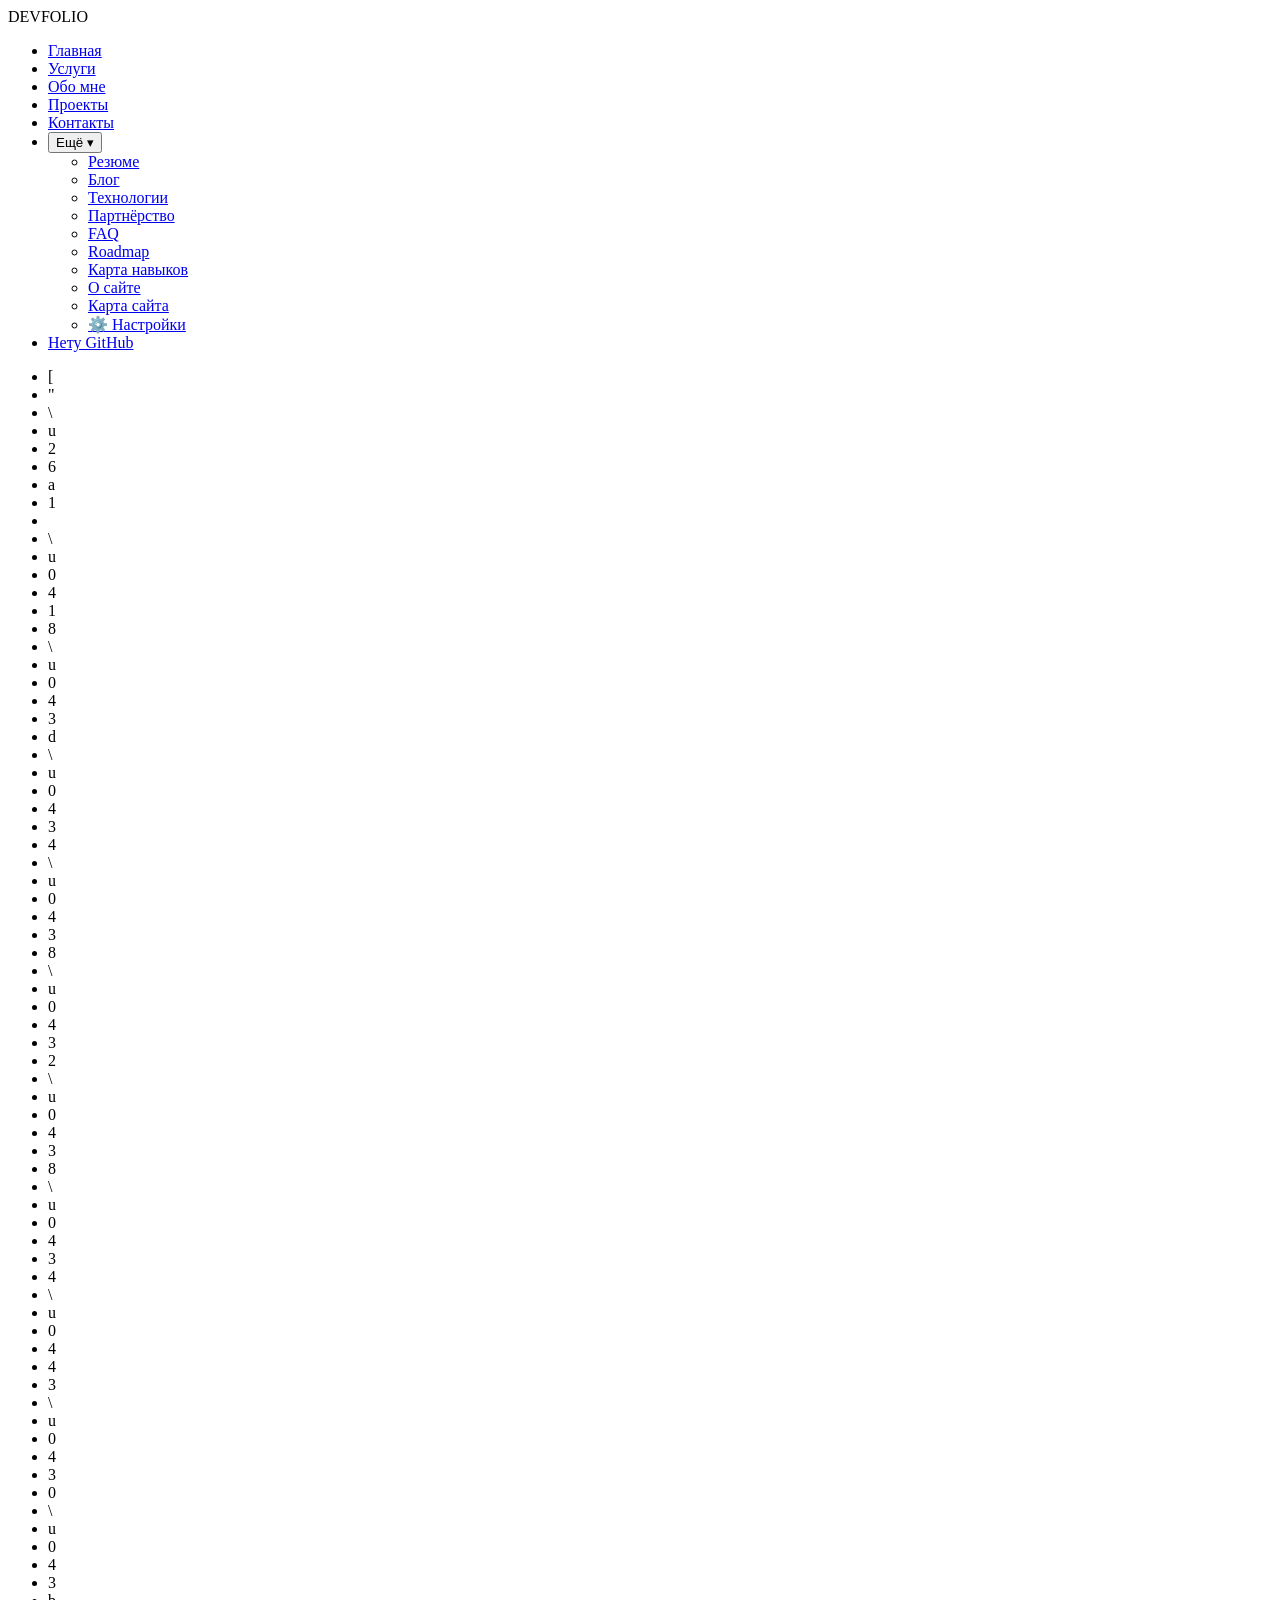
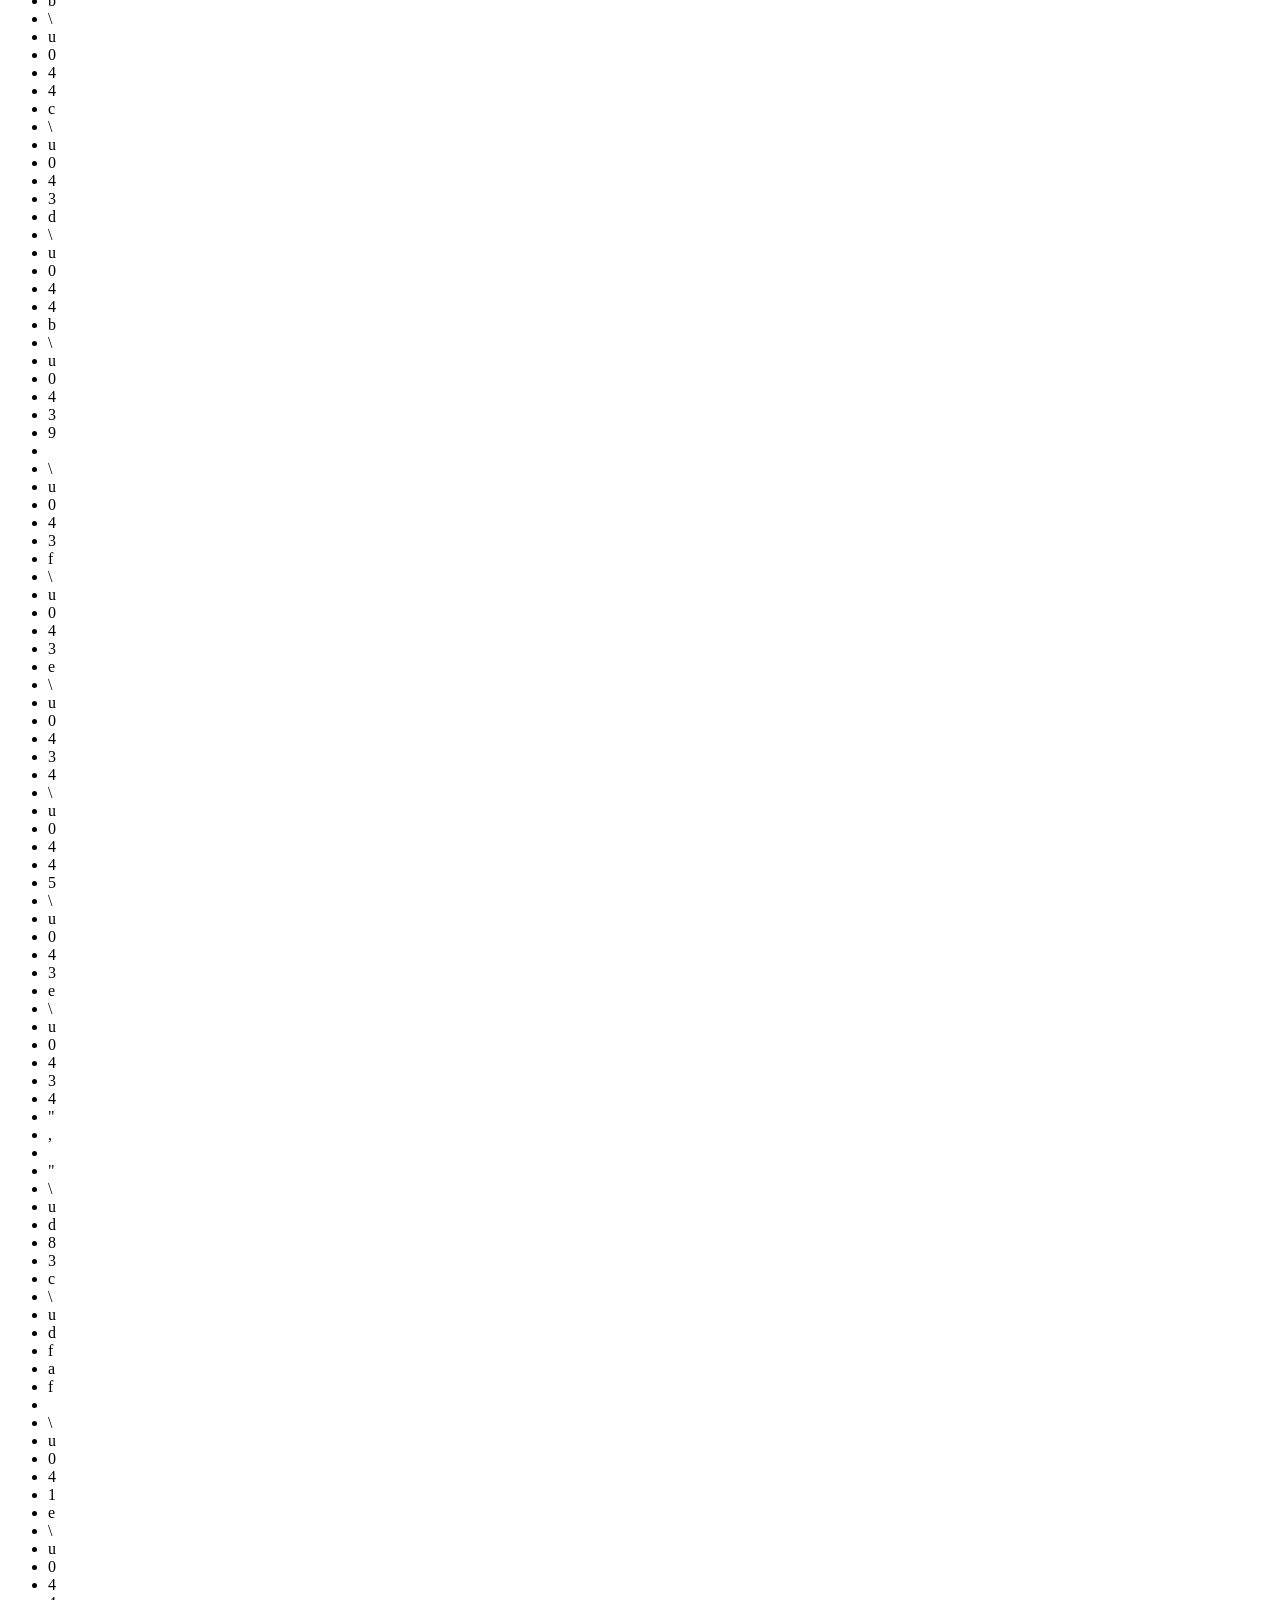
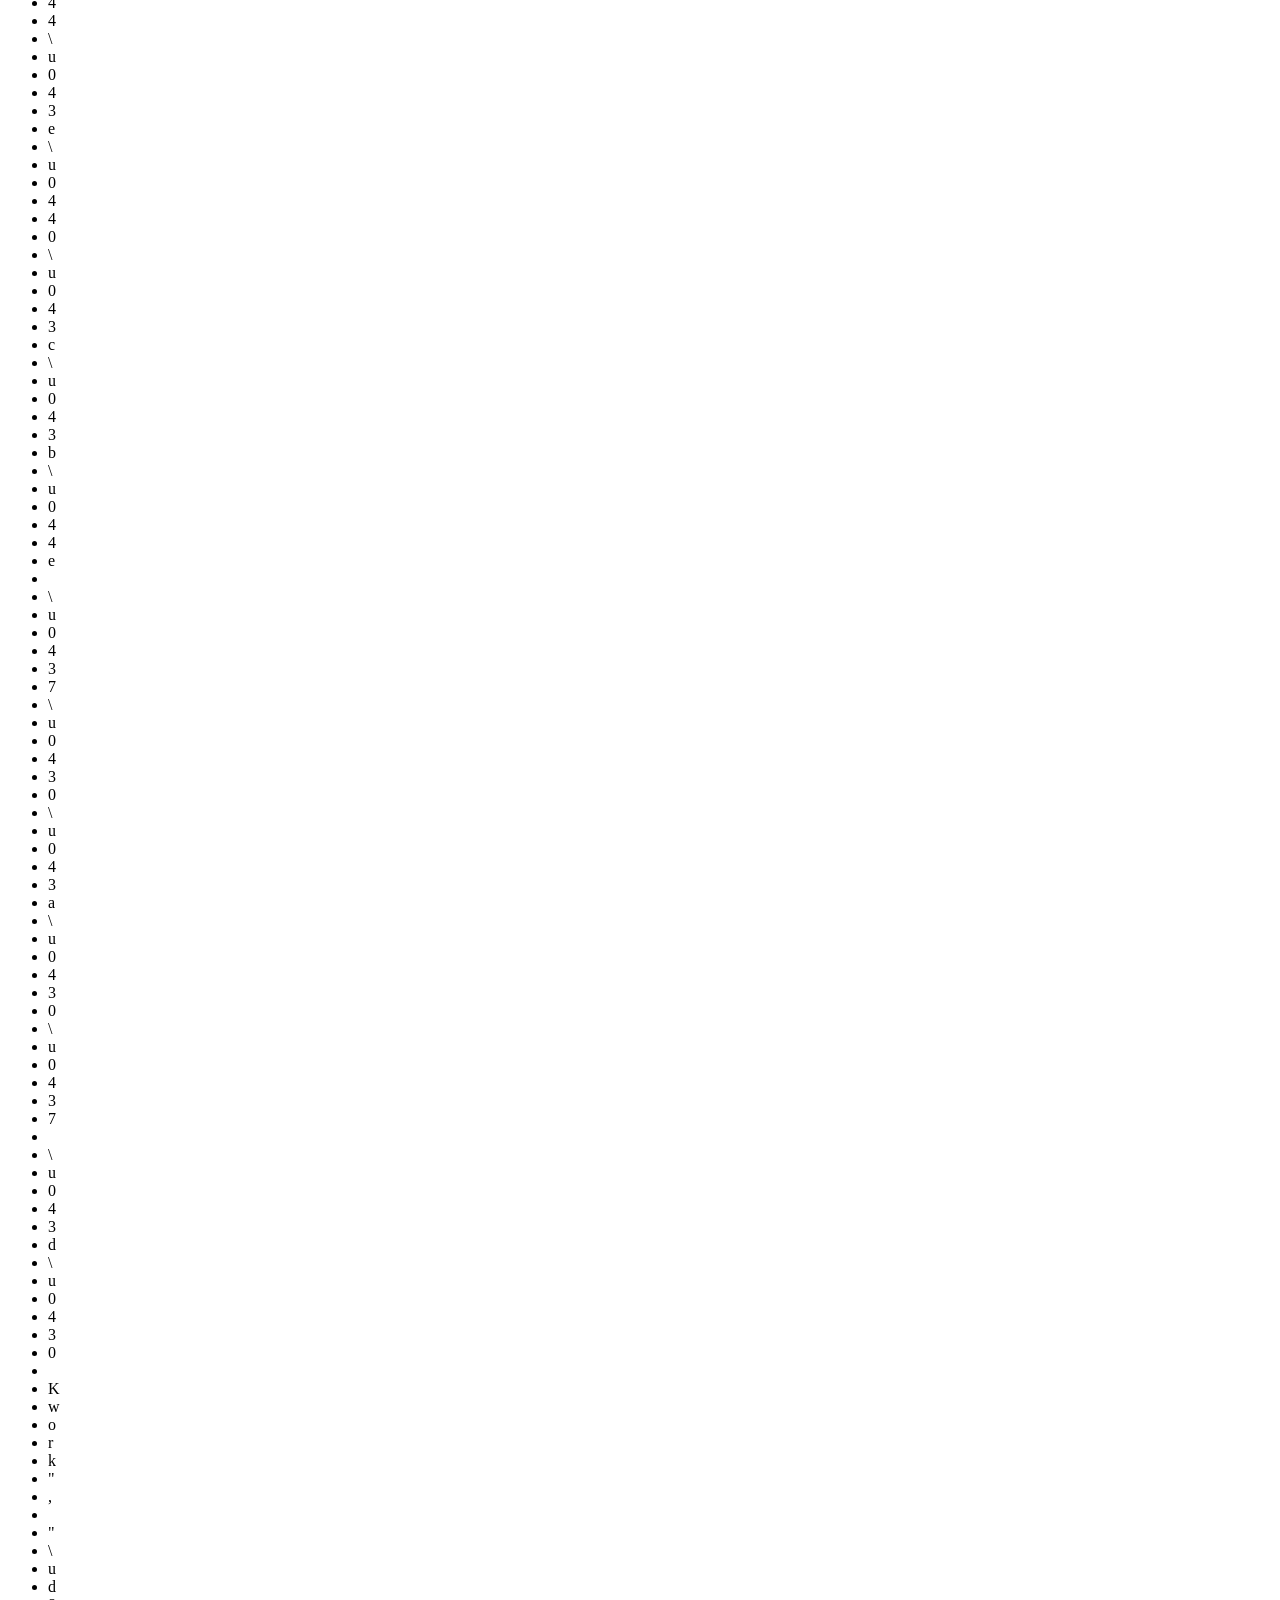
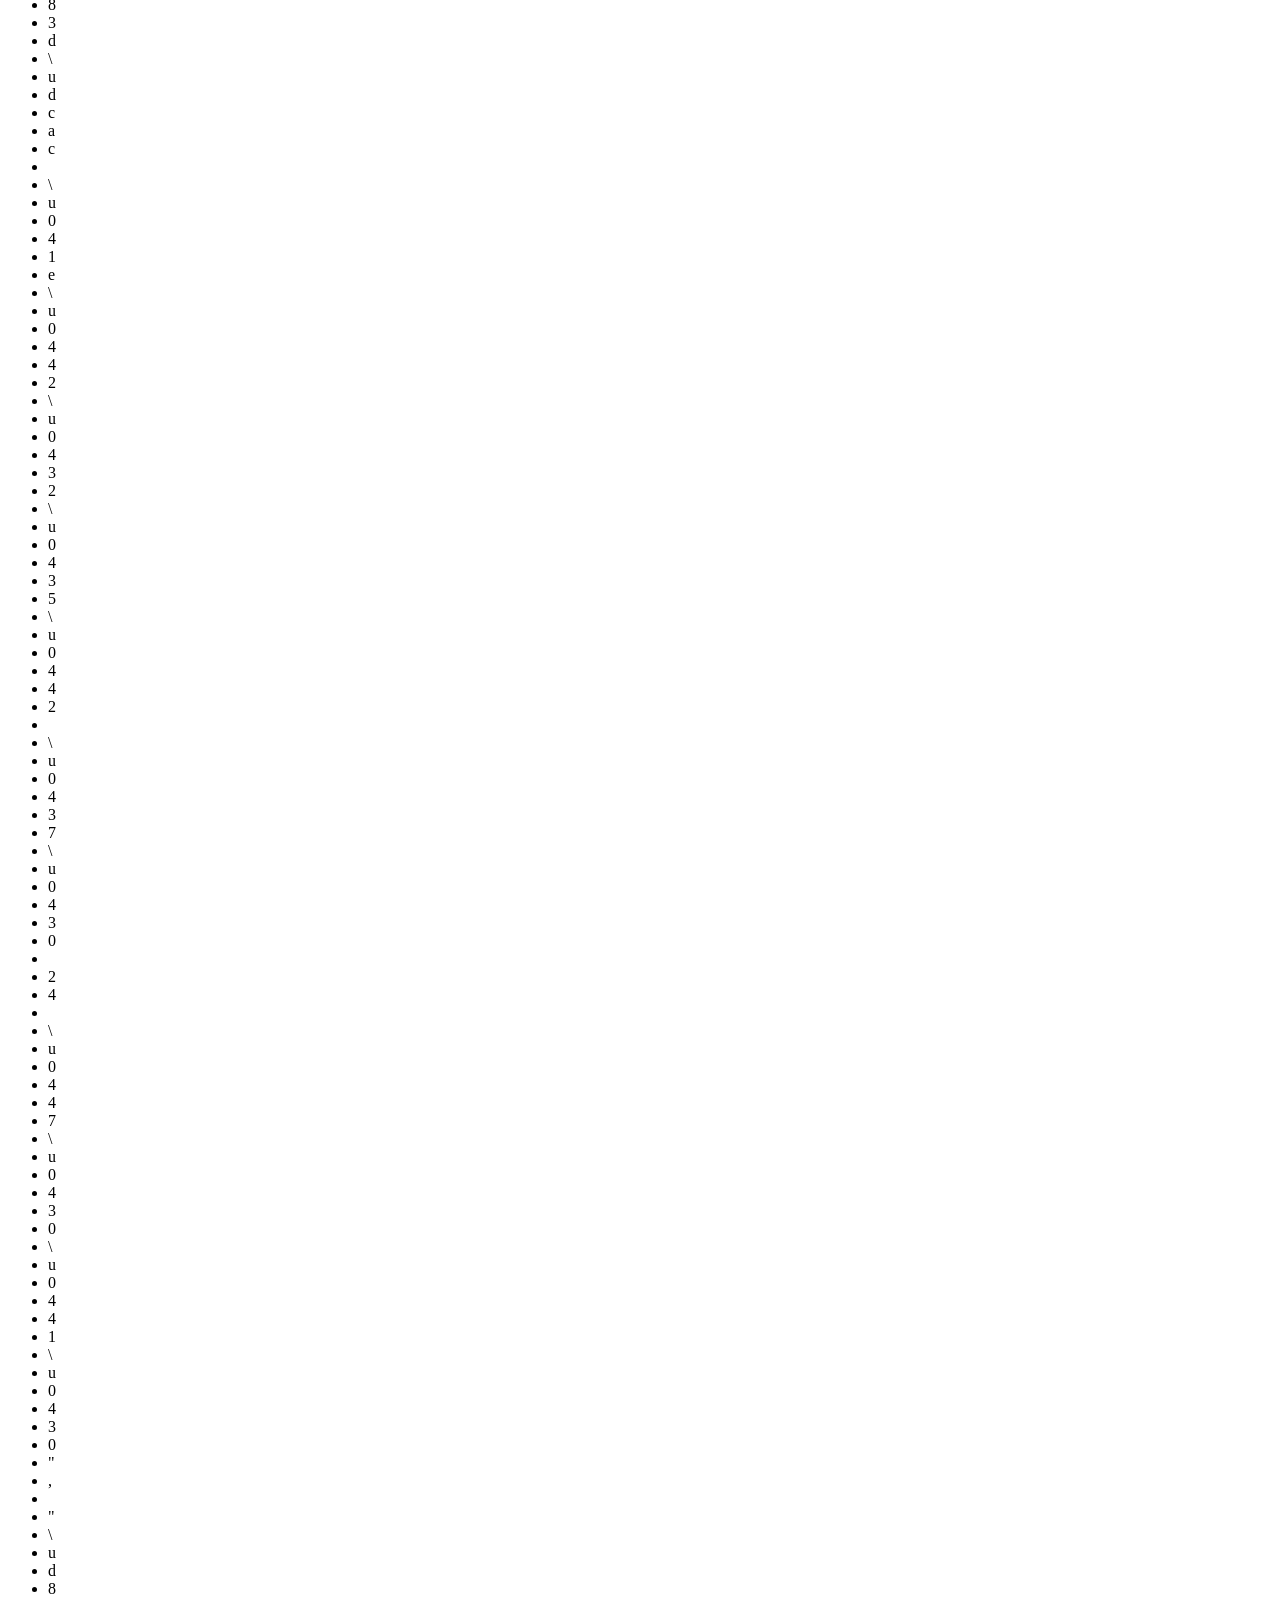
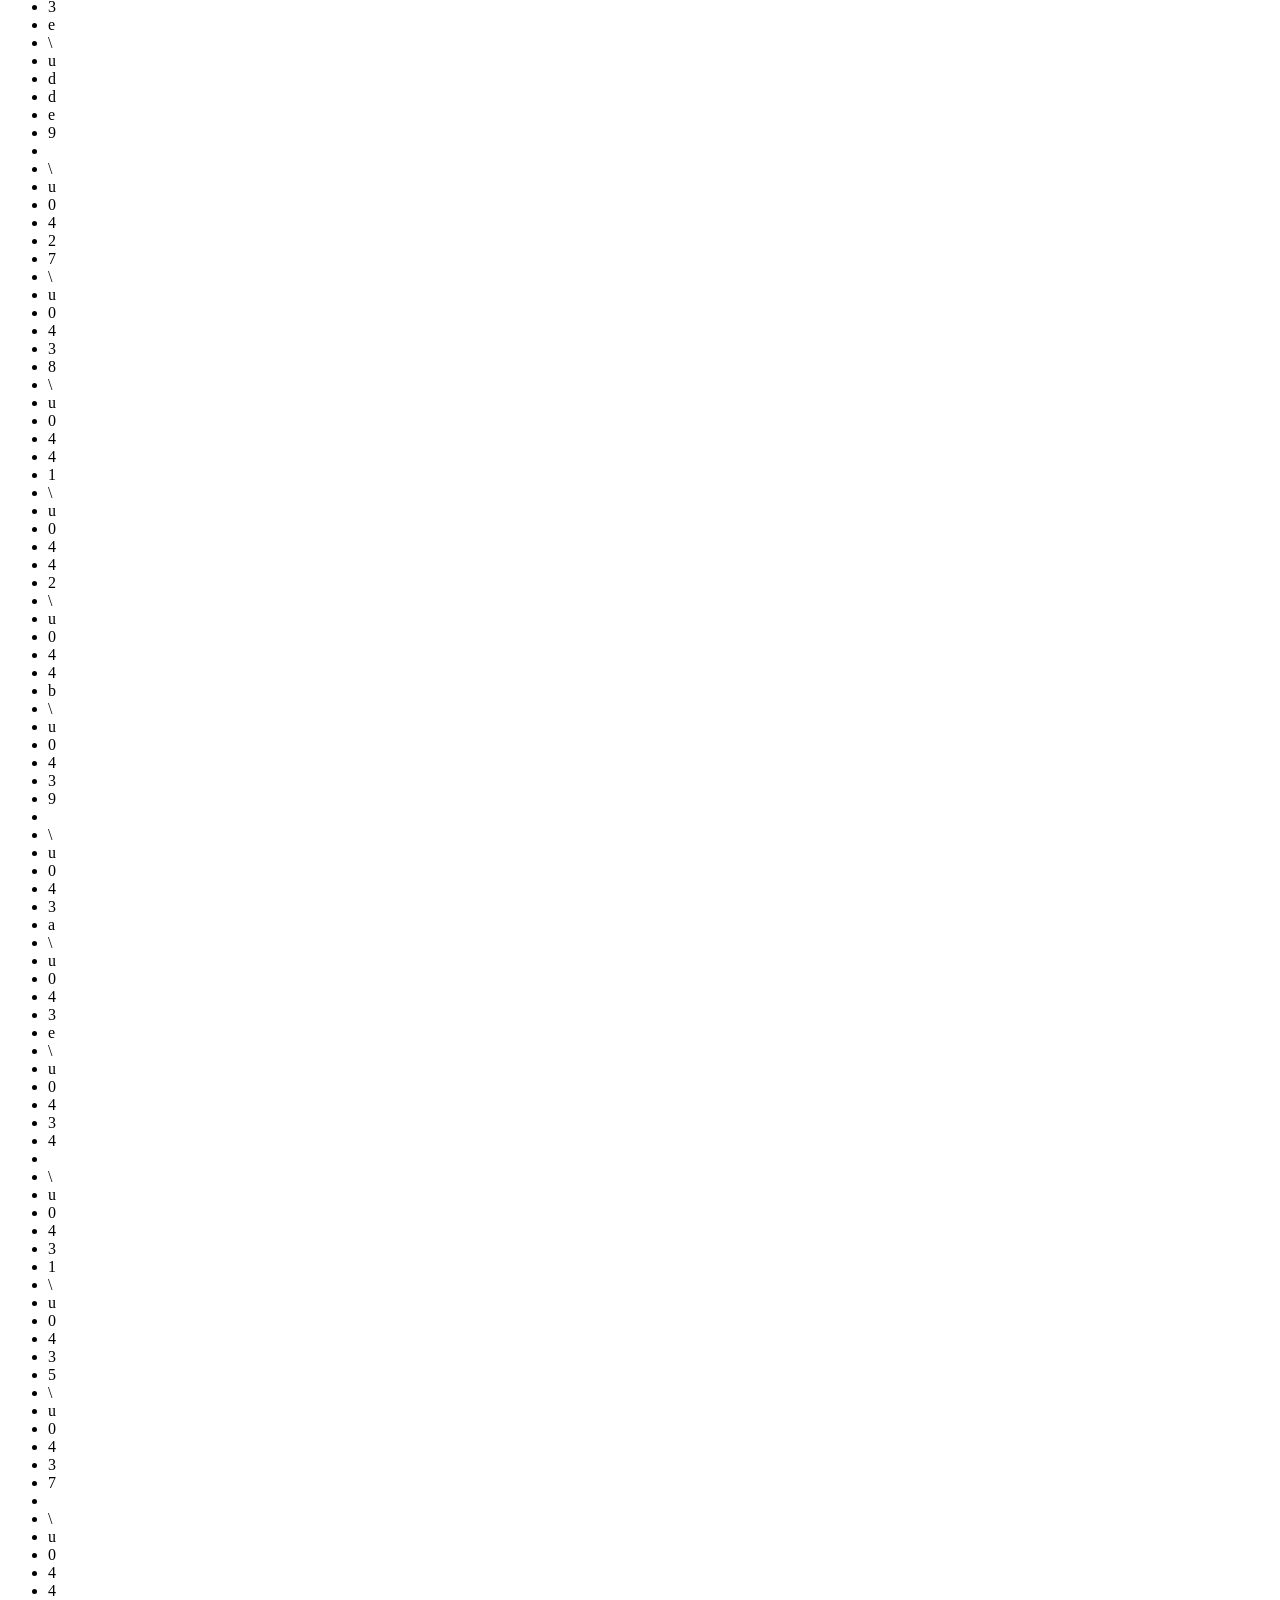
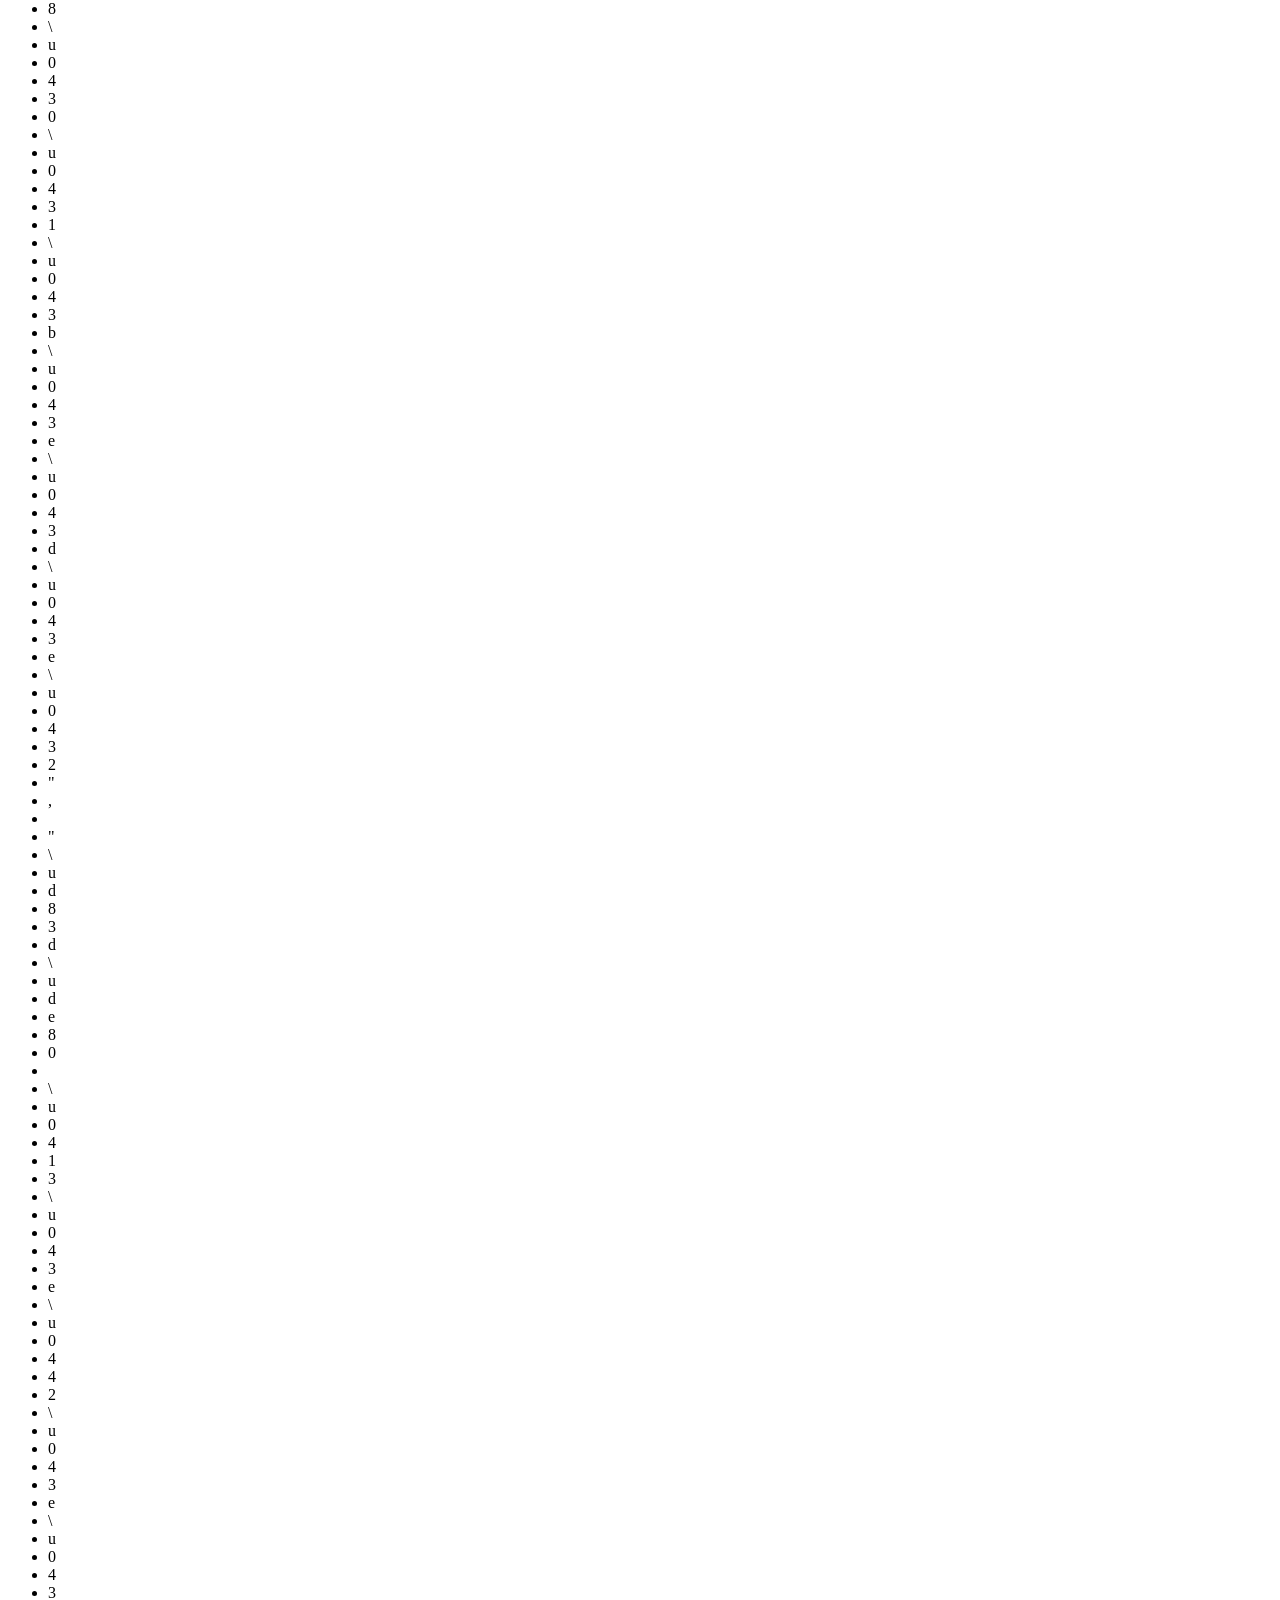
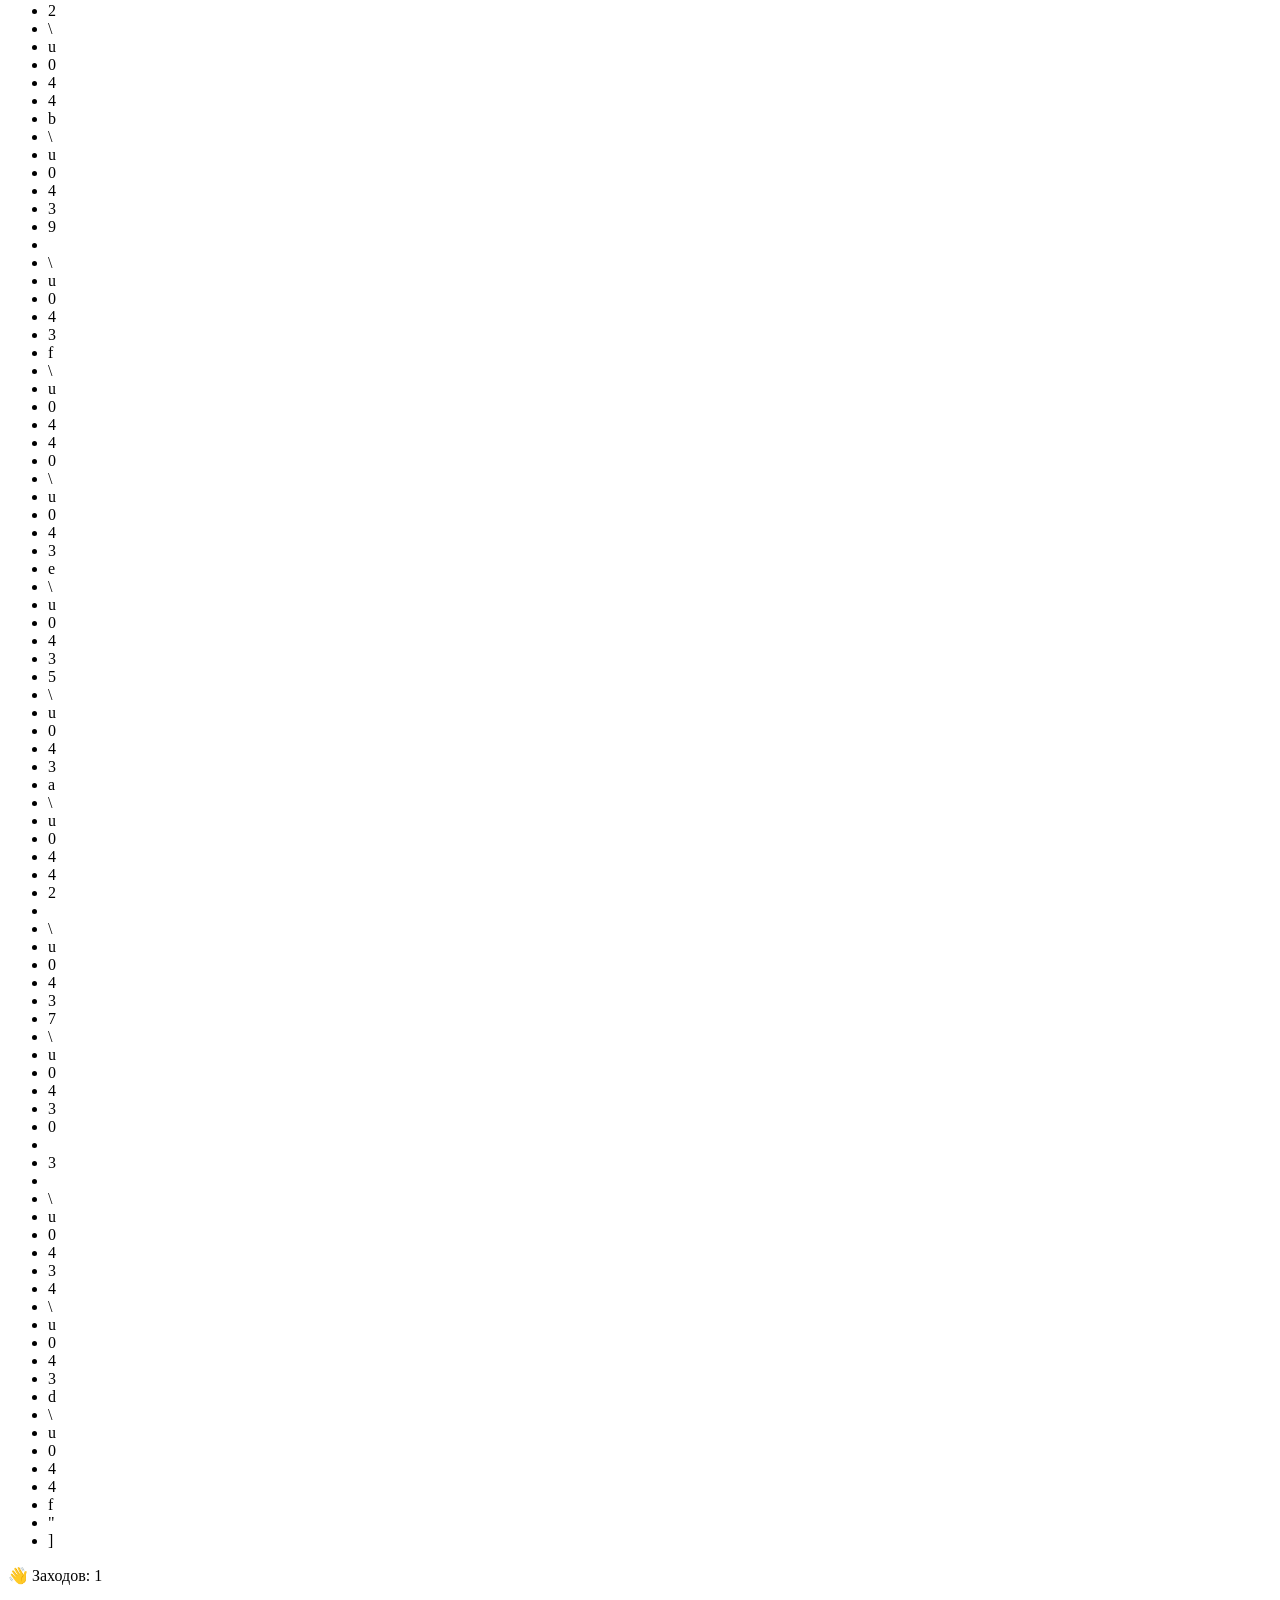
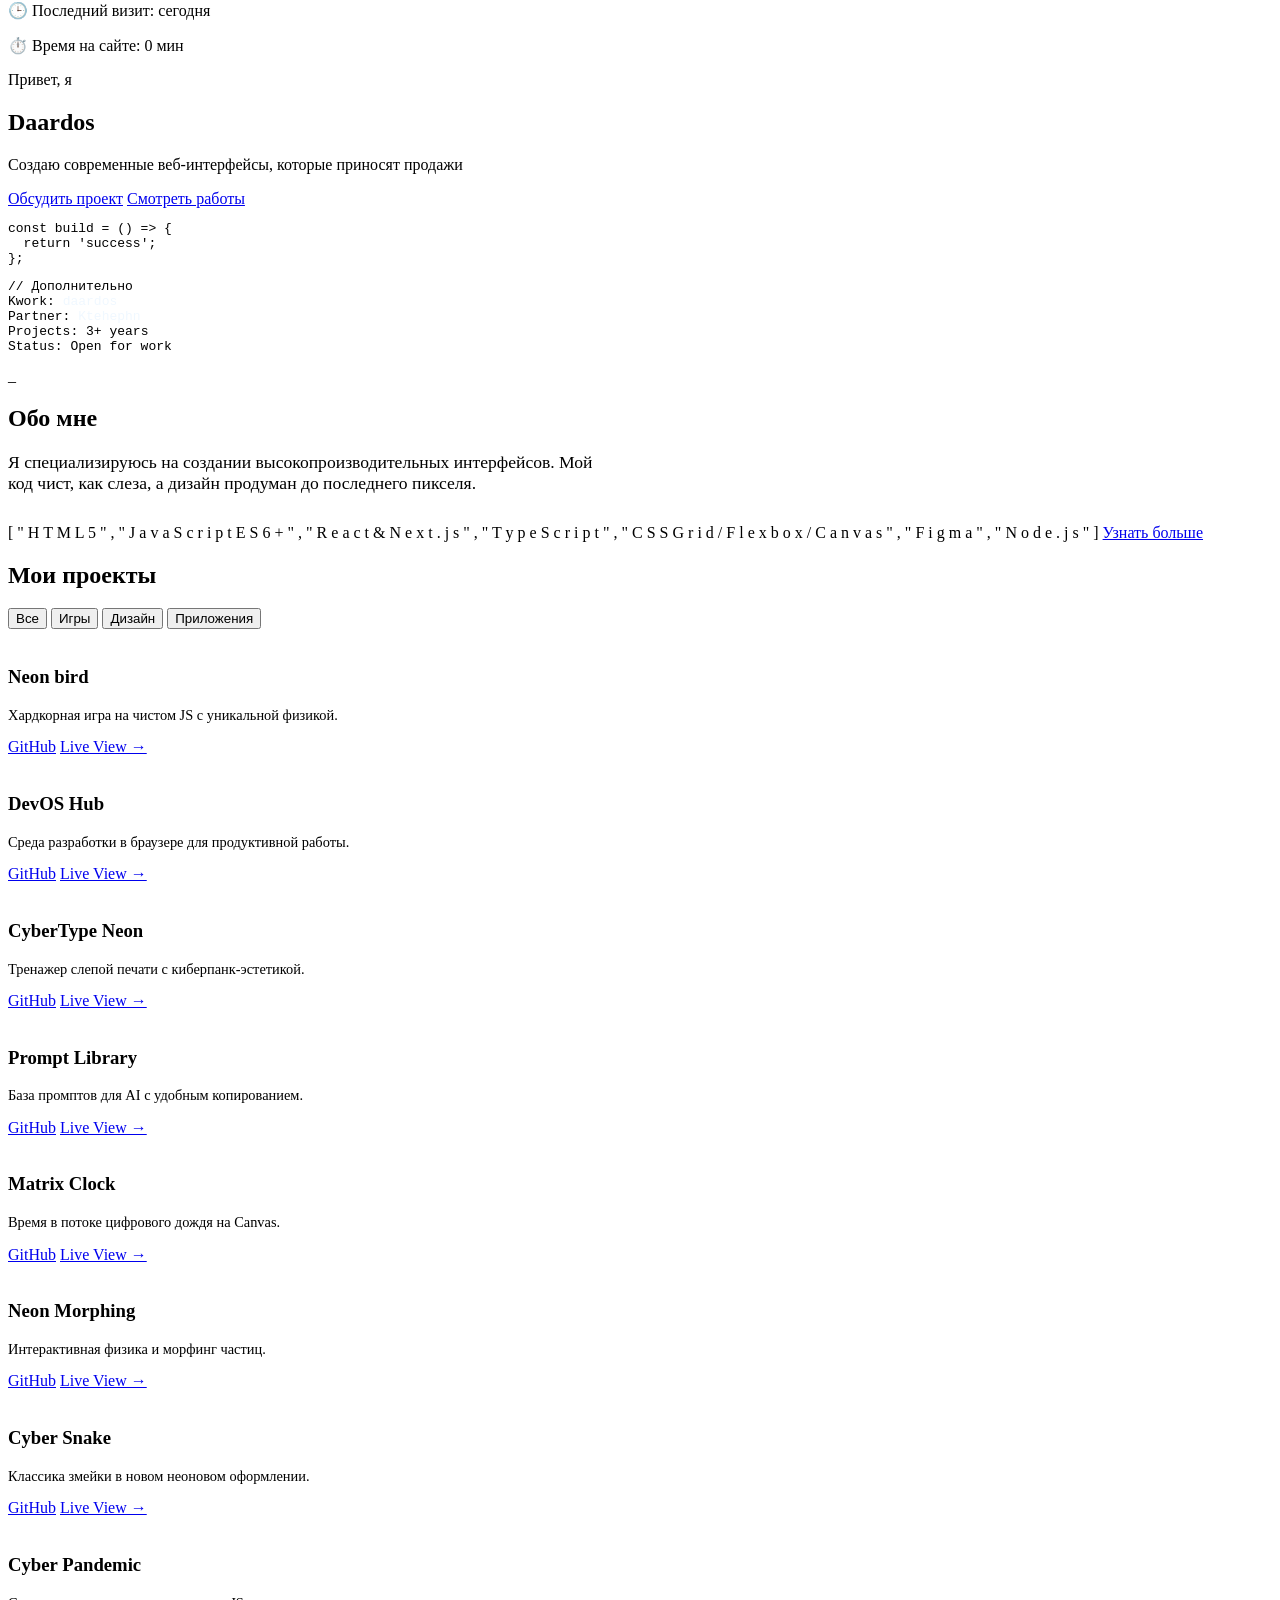
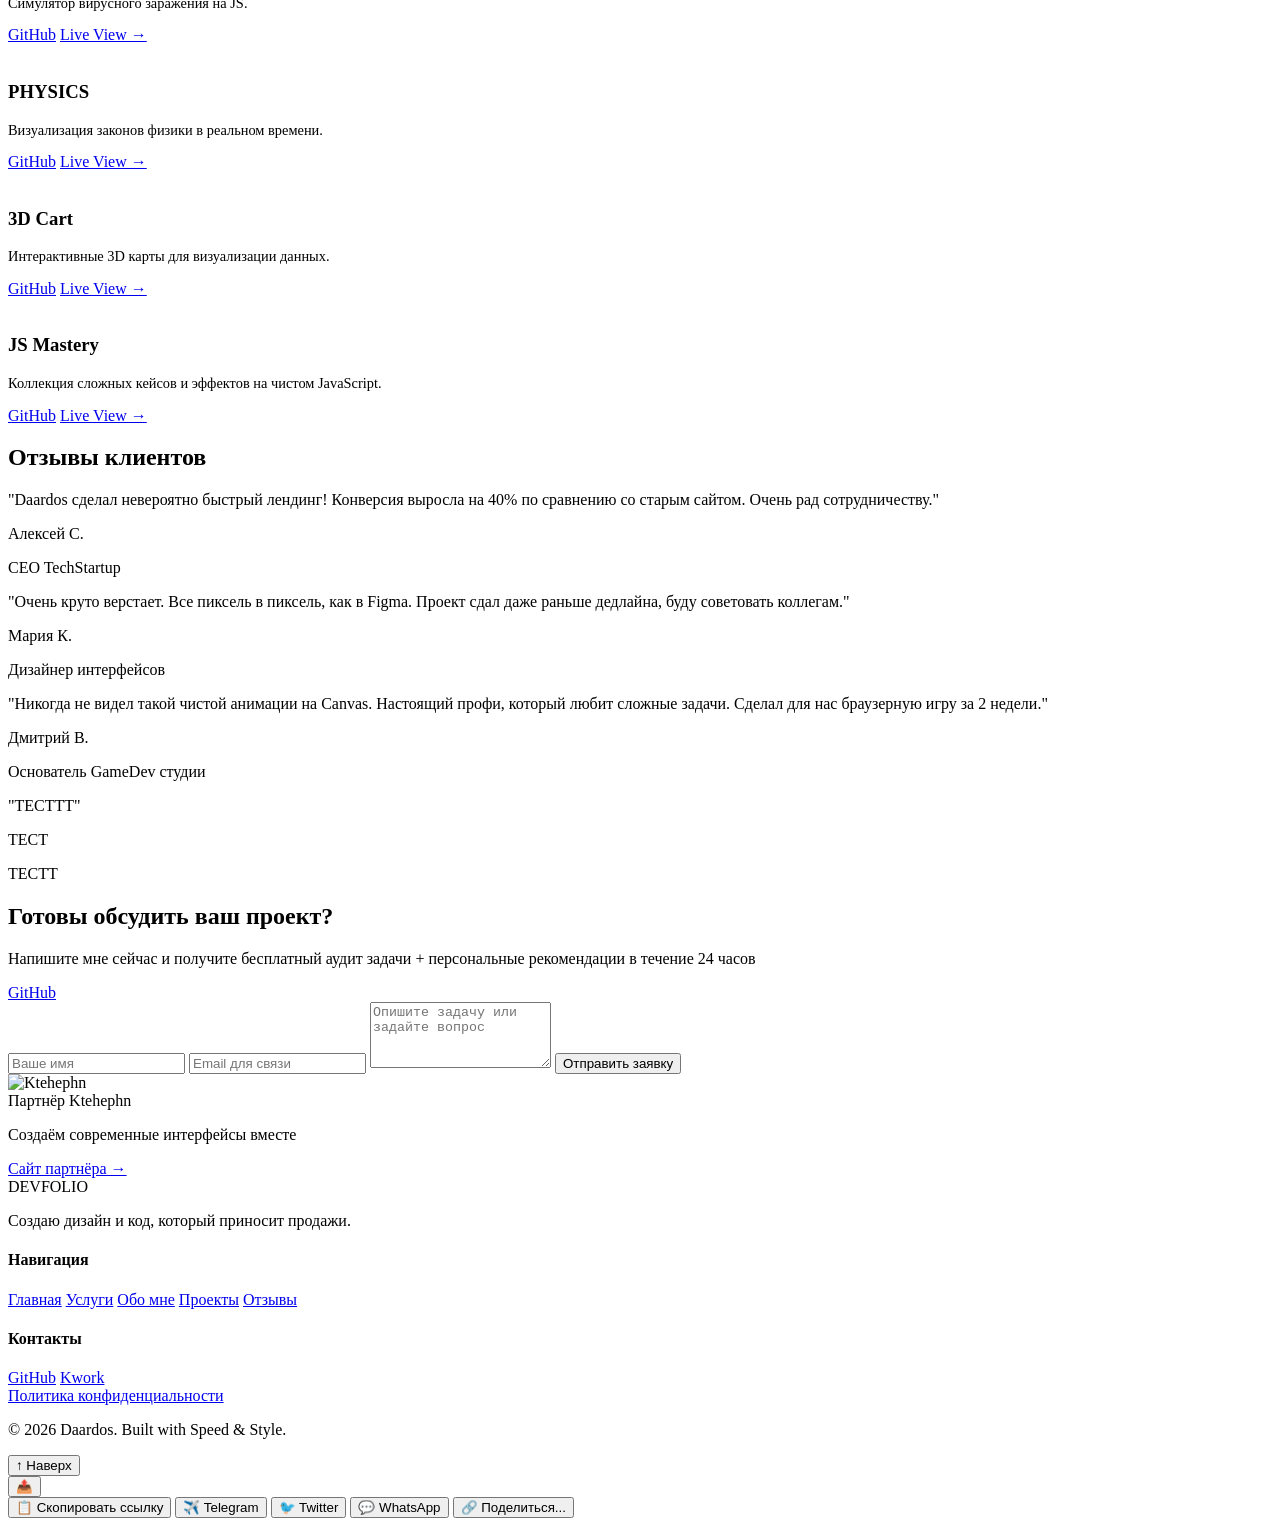
==== index.html @ 1109ce1d "Auto-update from admin panel" ====
<!DOCTYPE html>
<html lang="ru">
<head>
<script>
// Защита от кликджекинга: если страница в iframe — выйти из него
if (window.top !== window.self) {
    window.top.location = window.self.location;
}
</script>
<meta http-equiv="Content-Security-Policy" content="
    default-src 'self';
    script-src 'self' 'unsafe-inline' https://formspree.io;
    style-src 'self' 'unsafe-inline' https://fonts.googleapis.com;
    font-src 'self' https://fonts.gstatic.com;
    img-src 'self' data:;
    connect-src 'self' https://formspree.io;
    base-uri 'self';
    form-action 'self' https://formspree.io;
">

    <meta charset="UTF-8">
    <meta name="viewport" content="width=device-width, initial-scale=1.0">
    <meta name="description" content="Портфолио Senior Frontend разработчика и UI/UX дизайнера. Создаю современные веб-интерфейсы.">
    <title>Daardos | DevFolio</title>
    <link rel="preconnect" href="https://fonts.googleapis.com">
    <link rel="preconnect" href="https://fonts.gstatic.com" crossorigin>
    <link href="https://fonts.googleapis.com/css2?family=Inter:wght@400;600;800&display=swap" rel="stylesheet">
    <link rel="stylesheet" href="css/style.css">
    <link href="https://fonts.googleapis.com/css2?family=Inter:wght@400;600;800&family=Roboto:wght@400;500;700&family=Fira+Code:wght@400;600&display=swap" rel="stylesheet">

    <meta name="description" content="Портфолио Senior Frontend разработчика Daardos. Создаю современные веб‑интерфейсы, лендинги, верстку из Figma. Проекты, услуги, контакты.">
    <meta name="keywords" content="frontend разработчик, портфолио, Daardos, верстка, HTML, CSS, JavaScript, React, Next.js, Figma, веб‑дизайн, создание сайтов">
    <meta name="author" content="Daardos">
    <meta name="robots" content="index, follow">
    <link rel="canonical" href="https://daardos.github.io/DevFolio/index.html">

    <!-- Open Graph (для соцсетей) -->
    <meta property="og:title" content="Daardos — Senior Frontend Developer & UI/UX Designer">
    <meta property="og:description" content="Создаю современные веб‑интерфейсы, которые приносят продажи. Смотрите мои проекты и услуги.">
    <meta property="og:type" content="website">
    <meta property="og:url" content="https://daardos.github.io/DevFolio/index.html">
    <meta property="og:image" content="https://daardos.github.io/DevFolio/preview.jpg">
    <meta property="og:image:width" content="1200">
    <meta property="og:image:height" content="630">
    <meta property="og:locale" content="ru_RU">
    <meta property="og:site_name" content="Daardos Portfolio">

    <!-- Twitter Card -->
    <meta name="twitter:card" content="summary_large_image">
    <meta name="twitter:title" content="Daardos — Senior Frontend Developer & UI/UX Designer">
    <meta name="twitter:description" content="Создаю современные веб‑интерфейсы. Проекты, услуги, контакты.">
    <meta name="twitter:image" content="https://daardos.github.io/DevFolio/preview.jpg">

    <!-- Мобильная оптимизация -->
    <meta name="theme-color" content="#0b0e14">
    <meta name="apple-mobile-web-app-capable" content="yes">
    <meta name="apple-mobile-web-app-status-bar-style" content="black-translucent">
    <meta name="apple-mobile-web-app-title" content="Daardos">
    <link rel="icon" type="image/png" sizes="32x32" href="/favicon-32x32.png">
    <link rel="icon" type="image/png" sizes="16x16" href="/favicon-16x16.png">
    <link rel="apple-touch-icon" href="/apple-touch-icon.png">

    <!-- Дополнительно: указание языка -->
    <meta http-equiv="Content-Language" content="ru">
<script>
    (function() {
        var settings = { theme: 'dark', font: 'inter', fontsize: 'normal', accent: '#00d1b2' };
        try {
            var saved = JSON.parse(localStorage.getItem('site-settings'));
            if (saved) {
                if (saved.theme) settings.theme = saved.theme;
                if (saved.font) settings.font = saved.font;
                if (saved.fontsize) settings.fontsize = saved.fontsize;
                if (saved.accent) settings.accent = saved.accent;
            }
        } catch(e) {}
        
        var root = document.documentElement;
        
        // Тема
        if (settings.theme === 'light') {
            document.body.classList.add('light-theme');
        } else if (settings.theme === 'auto' && window.matchMedia('(prefers-color-scheme: light)').matches) {
            document.body.classList.add('light-theme');
        }
        
        // Шрифт
        var fonts = {
            inter: "'Inter', system-ui, sans-serif",
            roboto: "'Roboto', system-ui, sans-serif",
            mono: "'Fira Code', monospace"
        };
        root.style.setProperty('--font-family', fonts[settings.font] || fonts.inter);
        
        // Размер шрифта
        var sizes = { small: '14px', normal: '16px', large: '18px' };
        root.style.setProperty('--base-font-size', sizes[settings.fontsize] || sizes.normal);
        
        // Акцентный цвет
        root.style.setProperty('--accent', settings.accent);
    })();
</script>
</head>
<body>
    <!-- ШАПКА -->
    <header>
        <nav>
            <div class="logo">DEV<span>FOLIO</span></div>
            <ul class="nav-links">
                <li><a href="index.html">Главная</a></li>
                <li><a href="services">Услуги</a></li>
                <li><a href="about">Обо мне</a></li>
                <li><a href="#projects">Проекты</a></li>
                <li><a href="#action">Контакты</a></li>
                <li class="nav-more">
                    <button class="nav-more-btn" aria-label="Ещё">Ещё ▾</button>
                    <ul class="nav-dropdown">
                        <li><a href="resume">Резюме</a></li>
                        <li><a href="blog">Блог</a></li>
                        <li><a href="technologies">Технологии</a></li>
                        <li><a href="partner">Партнёрство</a></li>
                        <li><a href="faq">FAQ</a></li>
                        <li><a href="roadmap">Roadmap</a></li>
                        <li><a href="skills-map">Карта навыков</a></li>
                        <li><a href="about-site">О сайте</a></li>
                        <li><a href="sitemap">Карта сайта</a></li>
                        <li><a href="settings">⚙️ Настройки</a></li>
                    </ul>
                </li>
                <li><a href="https://daardos.github.io/login-help-GitHub/" target="_blank" class="nav-special">Нету GitHub</a></li>
            </ul>
        </nav>
    </header>

    <main>
        <!-- Hero -->
<section id="home" class="hero hero-enhanced">
    <div class="hero-bg-glow"></div>
    <div class="hero-bg-particles" id="hero-particles"></div>

    <div class="hero-container">
        <div class="hero-left">
            <ul class="hero-advantages">
                
                <li>[</li>
                
                <li>"</li>
                
                <li>\</li>
                
                <li>u</li>
                
                <li>2</li>
                
                <li>6</li>
                
                <li>a</li>
                
                <li>1</li>
                
                <li> </li>
                
                <li>\</li>
                
                <li>u</li>
                
                <li>0</li>
                
                <li>4</li>
                
                <li>1</li>
                
                <li>8</li>
                
                <li>\</li>
                
                <li>u</li>
                
                <li>0</li>
                
                <li>4</li>
                
                <li>3</li>
                
                <li>d</li>
                
                <li>\</li>
                
                <li>u</li>
                
                <li>0</li>
                
                <li>4</li>
                
                <li>3</li>
                
                <li>4</li>
                
                <li>\</li>
                
                <li>u</li>
                
                <li>0</li>
                
                <li>4</li>
                
                <li>3</li>
                
                <li>8</li>
                
                <li>\</li>
                
                <li>u</li>
                
                <li>0</li>
                
                <li>4</li>
                
                <li>3</li>
                
                <li>2</li>
                
                <li>\</li>
                
                <li>u</li>
                
                <li>0</li>
                
                <li>4</li>
                
                <li>3</li>
                
                <li>8</li>
                
                <li>\</li>
                
                <li>u</li>
                
                <li>0</li>
                
                <li>4</li>
                
                <li>3</li>
                
                <li>4</li>
                
                <li>\</li>
                
                <li>u</li>
                
                <li>0</li>
                
                <li>4</li>
                
                <li>4</li>
                
                <li>3</li>
                
                <li>\</li>
                
                <li>u</li>
                
                <li>0</li>
                
                <li>4</li>
                
                <li>3</li>
                
                <li>0</li>
                
                <li>\</li>
                
                <li>u</li>
                
                <li>0</li>
                
                <li>4</li>
                
                <li>3</li>
                
                <li>b</li>
                
                <li>\</li>
                
                <li>u</li>
                
                <li>0</li>
                
                <li>4</li>
                
                <li>4</li>
                
                <li>c</li>
                
                <li>\</li>
                
                <li>u</li>
                
                <li>0</li>
                
                <li>4</li>
                
                <li>3</li>
                
                <li>d</li>
                
                <li>\</li>
                
                <li>u</li>
                
                <li>0</li>
                
                <li>4</li>
                
                <li>4</li>
                
                <li>b</li>
                
                <li>\</li>
                
                <li>u</li>
                
                <li>0</li>
                
                <li>4</li>
                
                <li>3</li>
                
                <li>9</li>
                
                <li> </li>
                
                <li>\</li>
                
                <li>u</li>
                
                <li>0</li>
                
                <li>4</li>
                
                <li>3</li>
                
                <li>f</li>
                
                <li>\</li>
                
                <li>u</li>
                
                <li>0</li>
                
                <li>4</li>
                
                <li>3</li>
                
                <li>e</li>
                
                <li>\</li>
                
                <li>u</li>
                
                <li>0</li>
                
                <li>4</li>
                
                <li>3</li>
                
                <li>4</li>
                
                <li>\</li>
                
                <li>u</li>
                
                <li>0</li>
                
                <li>4</li>
                
                <li>4</li>
                
                <li>5</li>
                
                <li>\</li>
                
                <li>u</li>
                
                <li>0</li>
                
                <li>4</li>
                
                <li>3</li>
                
                <li>e</li>
                
                <li>\</li>
                
                <li>u</li>
                
                <li>0</li>
                
                <li>4</li>
                
                <li>3</li>
                
                <li>4</li>
                
                <li>"</li>
                
                <li>,</li>
                
                <li> </li>
                
                <li>"</li>
                
                <li>\</li>
                
                <li>u</li>
                
                <li>d</li>
                
                <li>8</li>
                
                <li>3</li>
                
                <li>c</li>
                
                <li>\</li>
                
                <li>u</li>
                
                <li>d</li>
                
                <li>f</li>
                
                <li>a</li>
                
                <li>f</li>
                
                <li> </li>
                
                <li>\</li>
                
                <li>u</li>
                
                <li>0</li>
                
                <li>4</li>
                
                <li>1</li>
                
                <li>e</li>
                
                <li>\</li>
                
                <li>u</li>
                
                <li>0</li>
                
                <li>4</li>
                
                <li>4</li>
                
                <li>4</li>
                
                <li>\</li>
                
                <li>u</li>
                
                <li>0</li>
                
                <li>4</li>
                
                <li>3</li>
                
                <li>e</li>
                
                <li>\</li>
                
                <li>u</li>
                
                <li>0</li>
                
                <li>4</li>
                
                <li>4</li>
                
                <li>0</li>
                
                <li>\</li>
                
                <li>u</li>
                
                <li>0</li>
                
                <li>4</li>
                
                <li>3</li>
                
                <li>c</li>
                
                <li>\</li>
                
                <li>u</li>
                
                <li>0</li>
                
                <li>4</li>
                
                <li>3</li>
                
                <li>b</li>
                
                <li>\</li>
                
                <li>u</li>
                
                <li>0</li>
                
                <li>4</li>
                
                <li>4</li>
                
                <li>e</li>
                
                <li> </li>
                
                <li>\</li>
                
                <li>u</li>
                
                <li>0</li>
                
                <li>4</li>
                
                <li>3</li>
                
                <li>7</li>
                
                <li>\</li>
                
                <li>u</li>
                
                <li>0</li>
                
                <li>4</li>
                
                <li>3</li>
                
                <li>0</li>
                
                <li>\</li>
                
                <li>u</li>
                
                <li>0</li>
                
                <li>4</li>
                
                <li>3</li>
                
                <li>a</li>
                
                <li>\</li>
                
                <li>u</li>
                
                <li>0</li>
                
                <li>4</li>
                
                <li>3</li>
                
                <li>0</li>
                
                <li>\</li>
                
                <li>u</li>
                
                <li>0</li>
                
                <li>4</li>
                
                <li>3</li>
                
                <li>7</li>
                
                <li> </li>
                
                <li>\</li>
                
                <li>u</li>
                
                <li>0</li>
                
                <li>4</li>
                
                <li>3</li>
                
                <li>d</li>
                
                <li>\</li>
                
                <li>u</li>
                
                <li>0</li>
                
                <li>4</li>
                
                <li>3</li>
                
                <li>0</li>
                
                <li> </li>
                
                <li>K</li>
                
                <li>w</li>
                
                <li>o</li>
                
                <li>r</li>
                
                <li>k</li>
                
                <li>"</li>
                
                <li>,</li>
                
                <li> </li>
                
                <li>"</li>
                
                <li>\</li>
                
                <li>u</li>
                
                <li>d</li>
                
                <li>8</li>
                
                <li>3</li>
                
                <li>d</li>
                
                <li>\</li>
                
                <li>u</li>
                
                <li>d</li>
                
                <li>c</li>
                
                <li>a</li>
                
                <li>c</li>
                
                <li> </li>
                
                <li>\</li>
                
                <li>u</li>
                
                <li>0</li>
                
                <li>4</li>
                
                <li>1</li>
                
                <li>e</li>
                
                <li>\</li>
                
                <li>u</li>
                
                <li>0</li>
                
                <li>4</li>
                
                <li>4</li>
                
                <li>2</li>
                
                <li>\</li>
                
                <li>u</li>
                
                <li>0</li>
                
                <li>4</li>
                
                <li>3</li>
                
                <li>2</li>
                
                <li>\</li>
                
                <li>u</li>
                
                <li>0</li>
                
                <li>4</li>
                
                <li>3</li>
                
                <li>5</li>
                
                <li>\</li>
                
                <li>u</li>
                
                <li>0</li>
                
                <li>4</li>
                
                <li>4</li>
                
                <li>2</li>
                
                <li> </li>
                
                <li>\</li>
                
                <li>u</li>
                
                <li>0</li>
                
                <li>4</li>
                
                <li>3</li>
                
                <li>7</li>
                
                <li>\</li>
                
                <li>u</li>
                
                <li>0</li>
                
                <li>4</li>
                
                <li>3</li>
                
                <li>0</li>
                
                <li> </li>
                
                <li>2</li>
                
                <li>4</li>
                
                <li> </li>
                
                <li>\</li>
                
                <li>u</li>
                
                <li>0</li>
                
                <li>4</li>
                
                <li>4</li>
                
                <li>7</li>
                
                <li>\</li>
                
                <li>u</li>
                
                <li>0</li>
                
                <li>4</li>
                
                <li>3</li>
                
                <li>0</li>
                
                <li>\</li>
                
                <li>u</li>
                
                <li>0</li>
                
                <li>4</li>
                
                <li>4</li>
                
                <li>1</li>
                
                <li>\</li>
                
                <li>u</li>
                
                <li>0</li>
                
                <li>4</li>
                
                <li>3</li>
                
                <li>0</li>
                
                <li>"</li>
                
                <li>,</li>
                
                <li> </li>
                
                <li>"</li>
                
                <li>\</li>
                
                <li>u</li>
                
                <li>d</li>
                
                <li>8</li>
                
                <li>3</li>
                
                <li>e</li>
                
                <li>\</li>
                
                <li>u</li>
                
                <li>d</li>
                
                <li>d</li>
                
                <li>e</li>
                
                <li>9</li>
                
                <li> </li>
                
                <li>\</li>
                
                <li>u</li>
                
                <li>0</li>
                
                <li>4</li>
                
                <li>2</li>
                
                <li>7</li>
                
                <li>\</li>
                
                <li>u</li>
                
                <li>0</li>
                
                <li>4</li>
                
                <li>3</li>
                
                <li>8</li>
                
                <li>\</li>
                
                <li>u</li>
                
                <li>0</li>
                
                <li>4</li>
                
                <li>4</li>
                
                <li>1</li>
                
                <li>\</li>
                
                <li>u</li>
                
                <li>0</li>
                
                <li>4</li>
                
                <li>4</li>
                
                <li>2</li>
                
                <li>\</li>
                
                <li>u</li>
                
                <li>0</li>
                
                <li>4</li>
                
                <li>4</li>
                
                <li>b</li>
                
                <li>\</li>
                
                <li>u</li>
                
                <li>0</li>
                
                <li>4</li>
                
                <li>3</li>
                
                <li>9</li>
                
                <li> </li>
                
                <li>\</li>
                
                <li>u</li>
                
                <li>0</li>
                
                <li>4</li>
                
                <li>3</li>
                
                <li>a</li>
                
                <li>\</li>
                
                <li>u</li>
                
                <li>0</li>
                
                <li>4</li>
                
                <li>3</li>
                
                <li>e</li>
                
                <li>\</li>
                
                <li>u</li>
                
                <li>0</li>
                
                <li>4</li>
                
                <li>3</li>
                
                <li>4</li>
                
                <li> </li>
                
                <li>\</li>
                
                <li>u</li>
                
                <li>0</li>
                
                <li>4</li>
                
                <li>3</li>
                
                <li>1</li>
                
                <li>\</li>
                
                <li>u</li>
                
                <li>0</li>
                
                <li>4</li>
                
                <li>3</li>
                
                <li>5</li>
                
                <li>\</li>
                
                <li>u</li>
                
                <li>0</li>
                
                <li>4</li>
                
                <li>3</li>
                
                <li>7</li>
                
                <li> </li>
                
                <li>\</li>
                
                <li>u</li>
                
                <li>0</li>
                
                <li>4</li>
                
                <li>4</li>
                
                <li>8</li>
                
                <li>\</li>
                
                <li>u</li>
                
                <li>0</li>
                
                <li>4</li>
                
                <li>3</li>
                
                <li>0</li>
                
                <li>\</li>
                
                <li>u</li>
                
                <li>0</li>
                
                <li>4</li>
                
                <li>3</li>
                
                <li>1</li>
                
                <li>\</li>
                
                <li>u</li>
                
                <li>0</li>
                
                <li>4</li>
                
                <li>3</li>
                
                <li>b</li>
                
                <li>\</li>
                
                <li>u</li>
                
                <li>0</li>
                
                <li>4</li>
                
                <li>3</li>
                
                <li>e</li>
                
                <li>\</li>
                
                <li>u</li>
                
                <li>0</li>
                
                <li>4</li>
                
                <li>3</li>
                
                <li>d</li>
                
                <li>\</li>
                
                <li>u</li>
                
                <li>0</li>
                
                <li>4</li>
                
                <li>3</li>
                
                <li>e</li>
                
                <li>\</li>
                
                <li>u</li>
                
                <li>0</li>
                
                <li>4</li>
                
                <li>3</li>
                
                <li>2</li>
                
                <li>"</li>
                
                <li>,</li>
                
                <li> </li>
                
                <li>"</li>
                
                <li>\</li>
                
                <li>u</li>
                
                <li>d</li>
                
                <li>8</li>
                
                <li>3</li>
                
                <li>d</li>
                
                <li>\</li>
                
                <li>u</li>
                
                <li>d</li>
                
                <li>e</li>
                
                <li>8</li>
                
                <li>0</li>
                
                <li> </li>
                
                <li>\</li>
                
                <li>u</li>
                
                <li>0</li>
                
                <li>4</li>
                
                <li>1</li>
                
                <li>3</li>
                
                <li>\</li>
                
                <li>u</li>
                
                <li>0</li>
                
                <li>4</li>
                
                <li>3</li>
                
                <li>e</li>
                
                <li>\</li>
                
                <li>u</li>
                
                <li>0</li>
                
                <li>4</li>
                
                <li>4</li>
                
                <li>2</li>
                
                <li>\</li>
                
                <li>u</li>
                
                <li>0</li>
                
                <li>4</li>
                
                <li>3</li>
                
                <li>e</li>
                
                <li>\</li>
                
                <li>u</li>
                
                <li>0</li>
                
                <li>4</li>
                
                <li>3</li>
                
                <li>2</li>
                
                <li>\</li>
                
                <li>u</li>
                
                <li>0</li>
                
                <li>4</li>
                
                <li>4</li>
                
                <li>b</li>
                
                <li>\</li>
                
                <li>u</li>
                
                <li>0</li>
                
                <li>4</li>
                
                <li>3</li>
                
                <li>9</li>
                
                <li> </li>
                
                <li>\</li>
                
                <li>u</li>
                
                <li>0</li>
                
                <li>4</li>
                
                <li>3</li>
                
                <li>f</li>
                
                <li>\</li>
                
                <li>u</li>
                
                <li>0</li>
                
                <li>4</li>
                
                <li>4</li>
                
                <li>0</li>
                
                <li>\</li>
                
                <li>u</li>
                
                <li>0</li>
                
                <li>4</li>
                
                <li>3</li>
                
                <li>e</li>
                
                <li>\</li>
                
                <li>u</li>
                
                <li>0</li>
                
                <li>4</li>
                
                <li>3</li>
                
                <li>5</li>
                
                <li>\</li>
                
                <li>u</li>
                
                <li>0</li>
                
                <li>4</li>
                
                <li>3</li>
                
                <li>a</li>
                
                <li>\</li>
                
                <li>u</li>
                
                <li>0</li>
                
                <li>4</li>
                
                <li>4</li>
                
                <li>2</li>
                
                <li> </li>
                
                <li>\</li>
                
                <li>u</li>
                
                <li>0</li>
                
                <li>4</li>
                
                <li>3</li>
                
                <li>7</li>
                
                <li>\</li>
                
                <li>u</li>
                
                <li>0</li>
                
                <li>4</li>
                
                <li>3</li>
                
                <li>0</li>
                
                <li> </li>
                
                <li>3</li>
                
                <li> </li>
                
                <li>\</li>
                
                <li>u</li>
                
                <li>0</li>
                
                <li>4</li>
                
                <li>3</li>
                
                <li>4</li>
                
                <li>\</li>
                
                <li>u</li>
                
                <li>0</li>
                
                <li>4</li>
                
                <li>3</li>
                
                <li>d</li>
                
                <li>\</li>
                
                <li>u</li>
                
                <li>0</li>
                
                <li>4</li>
                
                <li>4</li>
                
                <li>f</li>
                
                <li>"</li>
                
                <li>]</li>
                
            </ul>
            <div class="hero-stats" id="user-stats">
                <p>👋 Заходов: <span id="visit-count">1</span></p>
                <p>🕒 Последний визит: <span id="last-visit">сегодня</span></p>
                <p>⏱️ Время на сайте: <span id="time-spent">0 мин</span></p>
            </div>
        </div>
        <div class="hero-center">
            <p class="hero-greeting">Привет, я</p>
            <h1 class="hero-title">Daardos</h1>
            <p class="hero-sub">Создаю современные веб‑интерфейсы, которые приносят продажи</p>
            <div class="hero-buttons">
                <a href="#action" class="btn btn-outline-hero">Обсудить проект</a>
                <a href="#projects" class="btn btn-outline-hero">Смотреть работы</a>
            </div>
        </div>

        <div class="hero-right">
            <div class="hero-visual">
                <div class="code-snippet" id="code-snippet">
                    <div class="code-header">
                        <span class="dot"></span>
                        <span class="dot"></span>
                        <span class="dot"></span>
                    </div>
                    <div class="code-body">
                        <pre><code>const build = () => {
  return <span class="code-string">'success'</span>;
};</code></pre>
                        <div class="code-hidden" id="code-hidden">
                            <pre><code>// Дополнительно
<span class="code-string">Kwork:</span> <span style="color: aliceblue;">daardos</span>
<span class="code-string">Partner:</span> <span style="color: aliceblue;">Ktehephn</span>
<span class="code-string">Projects:</span> 3+ years
<span class="code-string">Status:</span> Open for work</code></pre>
                        </div>
                    </div>
                    <span class="cursor-blink" id="cursor-blink">_</span>
                </div>
            </div>
        </div>
    </div>
    <div class="scroll-indicator"></div>
</section>

        <!-- Обо мне -->
        <section id="about" class="container reveal">
            <h2>Обо мне</h2>
            <p style="max-width: 600px; font-size: 1.1rem; color: var(--muted); margin-bottom: 30px;">
                Я специализируюсь на создании высокопроизводительных интерфейсов. Мой код чист, как слеза, а дизайн продуман до последнего пикселя.
            </p>
            <div class="skills">
                
                <span class="tag">[</span>
                
                <span class="tag">"</span>
                
                <span class="tag">H</span>
                
                <span class="tag">T</span>
                
                <span class="tag">M</span>
                
                <span class="tag">L</span>
                
                <span class="tag">5</span>
                
                <span class="tag">"</span>
                
                <span class="tag">,</span>
                
                <span class="tag"> </span>
                
                <span class="tag">"</span>
                
                <span class="tag">J</span>
                
                <span class="tag">a</span>
                
                <span class="tag">v</span>
                
                <span class="tag">a</span>
                
                <span class="tag">S</span>
                
                <span class="tag">c</span>
                
                <span class="tag">r</span>
                
                <span class="tag">i</span>
                
                <span class="tag">p</span>
                
                <span class="tag">t</span>
                
                <span class="tag"> </span>
                
                <span class="tag">E</span>
                
                <span class="tag">S</span>
                
                <span class="tag">6</span>
                
                <span class="tag">+</span>
                
                <span class="tag">"</span>
                
                <span class="tag">,</span>
                
                <span class="tag"> </span>
                
                <span class="tag">"</span>
                
                <span class="tag">R</span>
                
                <span class="tag">e</span>
                
                <span class="tag">a</span>
                
                <span class="tag">c</span>
                
                <span class="tag">t</span>
                
                <span class="tag"> </span>
                
                <span class="tag">&</span>
                
                <span class="tag"> </span>
                
                <span class="tag">N</span>
                
                <span class="tag">e</span>
                
                <span class="tag">x</span>
                
                <span class="tag">t</span>
                
                <span class="tag">.</span>
                
                <span class="tag">j</span>
                
                <span class="tag">s</span>
                
                <span class="tag">"</span>
                
                <span class="tag">,</span>
                
                <span class="tag"> </span>
                
                <span class="tag">"</span>
                
                <span class="tag">T</span>
                
                <span class="tag">y</span>
                
                <span class="tag">p</span>
                
                <span class="tag">e</span>
                
                <span class="tag">S</span>
                
                <span class="tag">c</span>
                
                <span class="tag">r</span>
                
                <span class="tag">i</span>
                
                <span class="tag">p</span>
                
                <span class="tag">t</span>
                
                <span class="tag">"</span>
                
                <span class="tag">,</span>
                
                <span class="tag"> </span>
                
                <span class="tag">"</span>
                
                <span class="tag">C</span>
                
                <span class="tag">S</span>
                
                <span class="tag">S</span>
                
                <span class="tag"> </span>
                
                <span class="tag">G</span>
                
                <span class="tag">r</span>
                
                <span class="tag">i</span>
                
                <span class="tag">d</span>
                
                <span class="tag">/</span>
                
                <span class="tag">F</span>
                
                <span class="tag">l</span>
                
                <span class="tag">e</span>
                
                <span class="tag">x</span>
                
                <span class="tag">b</span>
                
                <span class="tag">o</span>
                
                <span class="tag">x</span>
                
                <span class="tag">/</span>
                
                <span class="tag">C</span>
                
                <span class="tag">a</span>
                
                <span class="tag">n</span>
                
                <span class="tag">v</span>
                
                <span class="tag">a</span>
                
                <span class="tag">s</span>
                
                <span class="tag">"</span>
                
                <span class="tag">,</span>
                
                <span class="tag"> </span>
                
                <span class="tag">"</span>
                
                <span class="tag">F</span>
                
                <span class="tag">i</span>
                
                <span class="tag">g</span>
                
                <span class="tag">m</span>
                
                <span class="tag">a</span>
                
                <span class="tag">"</span>
                
                <span class="tag">,</span>
                
                <span class="tag"> </span>
                
                <span class="tag">"</span>
                
                <span class="tag">N</span>
                
                <span class="tag">o</span>
                
                <span class="tag">d</span>
                
                <span class="tag">e</span>
                
                <span class="tag">.</span>
                
                <span class="tag">j</span>
                
                <span class="tag">s</span>
                
                <span class="tag">"</span>
                
                <span class="tag">]</span>
                
                <a href="/about" class="for_me">Узнать больше</a>
            </div>
        </section>

        <!-- Проекты -->
        <section id="projects" class="container reveal">
            <h2>Мои проекты</h2>
            <div class="filter-buttons">
                <button class="filter-btn active" data-filter="all">Все</button>
                <button class="filter-btn" data-filter="game">Игры</button>
                <button class="filter-btn" data-filter="design">Дизайн</button>
                <button class="filter-btn" data-filter="app">Приложения</button>
            </div>
            <div class="grid">
                
                <article class="card" data-category="game" data-url="https://daardos.github.io/Neon-Bird/">
                    <img src="avatar/bird.png" alt="" loading="lazy">
                    <div class="card-body">
                        <h3>Neon bird</h3>
                        <p style="color: var(--muted); font-size: 0.9rem; margin-top: 10px;">Хардкорная игра на чистом JS с уникальной физикой.</p>
                        <div class="card-links">
                            <a href="https://github.com/daardos" target="_blank">GitHub</a>
                            <a href="https://daardos.github.io/Neon-Bird/" target="_blank">Live View →</a>
                        </div>
                    </div>
                </article>
                
                <article class="card" data-category="app" data-url="https://daardos.github.io/DevOS-Hub/">
                    <img src="avatar/devs.png" alt="" loading="lazy">
                    <div class="card-body">
                        <h3>DevOS Hub</h3>
                        <p style="color: var(--muted); font-size: 0.9rem; margin-top: 10px;">Среда разработки в браузере для продуктивной работы.</p>
                        <div class="card-links">
                            <a href="https://github.com/daardos" target="_blank">GitHub</a>
                            <a href="https://daardos.github.io/DevOS-Hub/" target="_blank">Live View →</a>
                        </div>
                    </div>
                </article>
                
                <article class="card" data-category="app" data-url="https://daardos.github.io/CyberType-Neon-Ultimate/">
                    <img src="avatar/cubertype.png" alt="" loading="lazy">
                    <div class="card-body">
                        <h3>CyberType Neon</h3>
                        <p style="color: var(--muted); font-size: 0.9rem; margin-top: 10px;">Тренажер слепой печати с киберпанк-эстетикой.</p>
                        <div class="card-links">
                            <a href="https://github.com/daardos" target="_blank">GitHub</a>
                            <a href="https://daardos.github.io/CyberType-Neon-Ultimate/" target="_blank">Live View →</a>
                        </div>
                    </div>
                </article>
                
                <article class="card" data-category="app" data-url="https://daardos.github.io/prompt-library/">
                    <img src="avatar/promt.png" alt="" loading="lazy">
                    <div class="card-body">
                        <h3>Prompt Library</h3>
                        <p style="color: var(--muted); font-size: 0.9rem; margin-top: 10px;">База промптов для AI с удобным копированием.</p>
                        <div class="card-links">
                            <a href="https://github.com/daardos" target="_blank">GitHub</a>
                            <a href="https://daardos.github.io/prompt-library/" target="_blank">Live View →</a>
                        </div>
                    </div>
                </article>
                
                <article class="card" data-category="design" data-url="https://daardos.github.io/neon-clock/">
                    <img src="avatar/matrix.png" alt="" loading="lazy">
                    <div class="card-body">
                        <h3>Matrix Clock</h3>
                        <p style="color: var(--muted); font-size: 0.9rem; margin-top: 10px;">Время в потоке цифрового дождя на Canvas.</p>
                        <div class="card-links">
                            <a href="https://github.com/daardos" target="_blank">GitHub</a>
                            <a href="https://daardos.github.io/neon-clock/" target="_blank">Live View →</a>
                        </div>
                    </div>
                </article>
                
                <article class="card" data-category="design" data-url="https://daardos.github.io/neon-morphing-js">
                    <img src="avatar/chas.png" alt="" loading="lazy">
                    <div class="card-body">
                        <h3>Neon Morphing</h3>
                        <p style="color: var(--muted); font-size: 0.9rem; margin-top: 10px;">Интерактивная физика и морфинг частиц.</p>
                        <div class="card-links">
                            <a href="https://github.com/daardos" target="_blank">GitHub</a>
                            <a href="https://daardos.github.io/neon-morphing-js" target="_blank">Live View →</a>
                        </div>
                    </div>
                </article>
                
                <article class="card" data-category="game" data-url="https://daardos.github.io/snake/">
                    <img src="avatar/sance.png" alt="" loading="lazy">
                    <div class="card-body">
                        <h3>Cyber Snake</h3>
                        <p style="color: var(--muted); font-size: 0.9rem; margin-top: 10px;">Классика змейки в новом неоновом оформлении.</p>
                        <div class="card-links">
                            <a href="https://github.com/daardos" target="_blank">GitHub</a>
                            <a href="https://daardos.github.io/snake/" target="_blank">Live View →</a>
                        </div>
                    </div>
                </article>
                
                <article class="card" data-category="game" data-url="https://daardos.github.io/Cyber-Pandemic/">
                    <img src="avatar/pandemic.png" alt="" loading="lazy">
                    <div class="card-body">
                        <h3>Cyber Pandemic</h3>
                        <p style="color: var(--muted); font-size: 0.9rem; margin-top: 10px;">Симулятор вирусного заражения на JS.</p>
                        <div class="card-links">
                            <a href="https://github.com/daardos" target="_blank">GitHub</a>
                            <a href="https://daardos.github.io/Cyber-Pandemic/" target="_blank">Live View →</a>
                        </div>
                    </div>
                </article>
                
                <article class="card" data-category="design" data-url="https://daardos.github.io/PHYSICS/">
                    <img src="avatar/free.png" alt="" loading="lazy">
                    <div class="card-body">
                        <h3>PHYSICS</h3>
                        <p style="color: var(--muted); font-size: 0.9rem; margin-top: 10px;">Визуализация законов физики в реальном времени.</p>
                        <div class="card-links">
                            <a href="https://github.com/daardos" target="_blank">GitHub</a>
                            <a href="https://daardos.github.io/PHYSICS/" target="_blank">Live View →</a>
                        </div>
                    </div>
                </article>
                
                <article class="card" data-category="design" data-url="https://daardos.github.io/3D-cart/">
                    <img src="avatar/carts.png" alt="" loading="lazy">
                    <div class="card-body">
                        <h3>3D Cart</h3>
                        <p style="color: var(--muted); font-size: 0.9rem; margin-top: 10px;">Интерактивные 3D карты для визуализации данных.</p>
                        <div class="card-links">
                            <a href="https://github.com/daardos" target="_blank">GitHub</a>
                            <a href="https://daardos.github.io/3D-cart/" target="_blank">Live View →</a>
                        </div>
                    </div>
                </article>
                
                <article class="card" data-category="design" data-url="https://daardos.github.io/JS/">
                    <img src="avatar/JS.png" alt="" loading="lazy">
                    <div class="card-body">
                        <h3>JS Mastery</h3>
                        <p style="color: var(--muted); font-size: 0.9rem; margin-top: 10px;">Коллекция сложных кейсов и эффектов на чистом JavaScript.</p>
                        <div class="card-links">
                            <a href="https://github.com/daardos" target="_blank">GitHub</a>
                            <a href="https://daardos.github.io/JS/" target="_blank">Live View →</a>
                        </div>
                    </div>
                </article>
                
            </div>
        </section>

        <!-- Отзывы -->
        <section id="reviews" class="container reveal">
            <h2>Отзывы клиентов</h2>
            <div class="testimonials-grid">
                
                <div class="testimonial-card">
                    <p class="quote">"Daardos сделал невероятно быстрый лендинг! Конверсия выросла на 40% по сравнению со старым сайтом. Очень рад сотрудничеству."</p>
                    <p class="author">Алексей С.</p>
                    <p class="role">CEO TechStartup</p>
                </div>
                
                <div class="testimonial-card">
                    <p class="quote">"Очень круто верстает. Все пиксель в пиксель, как в Figma. Проект сдал даже раньше дедлайна, буду советовать коллегам."</p>
                    <p class="author">Мария К.</p>
                    <p class="role">Дизайнер интерфейсов</p>
                </div>
                
                <div class="testimonial-card">
                    <p class="quote">"Никогда не видел такой чистой анимации на Canvas. Настоящий профи, который любит сложные задачи. Сделал для нас браузерную игру за 2 недели."</p>
                    <p class="author">Дмитрий В.</p>
                    <p class="role">Основатель GameDev студии</p>
                </div>
                
                <div class="testimonial-card">
                    <p class="quote">"ТЕСТТТ"</p>
                    <p class="author">ТЕСТ</p>
                    <p class="role">ТЕСТТ</p>
                </div>
                
            </div>
        </section>

        <!-- CTA + форма -->
        <section id="action" class="cta-form-section reveal">
            <div class="cta-form-container">
                <div class="cta-text">
                    <h2>Готовы обсудить ваш проект?</h2>
                    <p>Напишите мне сейчас и получите бесплатный аудит задачи + персональные рекомендации в течение 24 часов</p>
                    <div class="socials-inline">
                        <a href="https://github.com/daardos" target="_blank">GitHub</a>
                    </div>
                </div>
                <form action="https://formspree.io/f/xpqklalq" method="POST" id="contact-form" class="cta-form">
                    <input type="text" name="name" placeholder="Ваше имя" required>
                    <input type="email" name="email" placeholder="Email для связи" required>
                    <textarea name="message" placeholder="Опишите задачу или задайте вопрос" rows="4" required></textarea>
                    <button type="submit" class="btn">Отправить заявку</button>
                </form>
            </div>
        </section>

        <div class="partner-block">
            <div class="partner-block-inner">
                <div class="partner-avatar-small">
                    <img src="#" alt="Ktehephn" loading="lazy">
                </div>
                <div class="partner-info">
                    <span class="partner-label">Партнёр</span>
                    <span class="partner-name">Ktehephn</span>
                    <p class="partner-desc">Создаём современные интерфейсы вместе</p>
                </div>
                <a href="https://ktehepknh.github.io/GamerFan/" target="_blank" class="btn btn-partner">
                    Сайт партнёра →
                </a>
            </div>
        </div>
    </main>

    <!-- ФУТЕР -->
    <footer class="site-footer">
        <div class="footer-content">
            <div class="footer-logo"><span class="logo">DEV<span>FOLIO</span></span><p>Создаю дизайн и код, который приносит продажи.</p></div>
            <div class="footer-links">
                <h4>Навигация</h4>
                <a href="*">Главная</a>
                <a href="services">Услуги</a>
                <a href="about">Обо мне</a>
                <a href="#projects">Проекты</a>
                <a href="#reviews">Отзывы</a>
            </div>
            <div class="footer-contacts">
                <h4>Контакты</h4>
                <a href="https://github.com/daardos" target="_blank">GitHub</a>
                <a href="https://kwork.ru/user/daardos" target="_blank">Kwork</a>
            </div>
            <div class="footer-legal">
                <a href="privacy">Политика конфиденциальности</a>
                <p class="copyright">© 2026 Daardos. Built with Speed & Style.</p>
            </div>
            <button class="back-to-top" onclick="window.scrollTo({top:0, behavior:'smooth'})">↑ Наверх</button>
        </div>
    </footer>

<script>
    // Безопасный DOMContentLoaded для всех страниц
    document.addEventListener('DOMContentLoaded', function() {
        // Плавный скролл
        document.querySelectorAll('a[href^="#"]').forEach(anchor => {
            anchor.addEventListener('click', function(e) {
                const targetId = this.getAttribute('href');
                if (targetId === "#" || targetId === "") return;
                const targetElement = document.querySelector(targetId);
                if (targetElement) {
                    e.preventDefault();
                    window.scrollTo({ top: targetElement.offsetTop - 70, behavior: 'smooth' });
                }
            });
        });

        // Форма обратной связи (только если есть)
        const form = document.getElementById('contact-form');
        if (form) {
            form.addEventListener('submit', async (e) => {
                e.preventDefault();
                const btn = form.querySelector('button');
                const originalText = btn.innerText;
                btn.innerText = 'Отправка...';
                btn.disabled = true;
                try {
                    const response = await fetch(form.action, {
                        method: 'POST',
                        body: new FormData(form),
                        headers: { 'Accept': 'application/json' }
                    });
                    if (response.ok) {
                        window.location.href = '/thanks';
                    } else {
                        btn.innerText = 'Ошибка! Попробуйте снова.';
                        btn.style.background = '#dc3545';
                        setTimeout(() => {
                            btn.innerText = originalText;
                            btn.style.background = '';
                            btn.disabled = false;
                        }, 3000);
                    }
                } catch (error) {
                    btn.innerText = 'Ошибка! Попробуйте снова.';
                    btn.style.background = '#dc3545';
                    setTimeout(() => {
                        btn.innerText = originalText;
                        btn.style.background = '';
                        btn.disabled = false;
                    }, 3000);
                }
            });
        }

        // Cookie Consent
        const consent = document.getElementById('cookie-consent');
        const acceptBtn = document.getElementById('cookie-accept');
        if (consent && acceptBtn) {
            if (localStorage.getItem('cookie-accepted') !== 'true') {
                setTimeout(() => { consent.classList.add('show'); }, 500);
                acceptBtn.addEventListener('click', () => {
                    localStorage.setItem('cookie-accepted', 'true');
                    consent.classList.remove('show');
                    setTimeout(() => { consent.style.display = 'none'; }, 500);
                });
            }
        }

        // Анимации reveal
        const revealObserver = new IntersectionObserver((entries) => {
            entries.forEach(entry => {
                if (entry.isIntersecting) entry.target.classList.add('active');
            });
        }, { threshold: 0.15 });
        document.querySelectorAll('.reveal').forEach(el => revealObserver.observe(el));

        // Счётчики и шкалы (если есть на странице)
        const skillObserver = new IntersectionObserver((entries) => {
            entries.forEach(entry => {
                if (entry.isIntersecting) {
                    if (entry.target.classList.contains('stat-number') && !entry.target.classList.contains('counted')) {
                        const target = entry.target;
                        const countTo = parseInt(target.getAttribute('data-count'));
                        let current = 0;
                        const duration = 1500;
                        const step = Math.ceil(countTo / (duration / 30));
                        const timer = setInterval(() => {
                            current += step;
                            if (current >= countTo) {
                                target.textContent = countTo;
                                clearInterval(timer);
                            } else {
                                target.textContent = current;
                            }
                        }, 30);
                        target.classList.add('counted');
                    }
                    if (entry.target.classList.contains('skill-bar-fill') && !entry.target.classList.contains('animated')) {
                        entry.target.style.width = entry.target.getAttribute('data-width') + '%';
                        entry.target.classList.add('animated');
                    }
                }
            });
        }, { threshold: 0.5 });
        document.querySelectorAll('.stat-number, .skill-bar-fill').forEach(el => skillObserver.observe(el));

        // Динамический фон
        window.addEventListener('mousemove', e => {
            document.body.style.setProperty('--x', e.clientX + 'px');
            document.body.style.setProperty('--y', e.clientY + 'px');
        });

        // Автодобавление rel="noopener"
        document.querySelectorAll('a[target="_blank"]').forEach(link => {
            if (link.hostname !== window.location.hostname) {
                const rel = link.getAttribute('rel') || '';
                if (!rel.includes('noopener')) {
                    link.setAttribute('rel', (rel + ' noopener noreferrer').trim());
                }
            }
        });
    });

        // Фильтрация проектов (работает и с динамическими карточками)
    document.addEventListener('DOMContentLoaded', function() {
        const filterButtons = document.querySelectorAll('.filter-btn');
        const cards = document.querySelectorAll('.card');

        filterButtons.forEach(button => {
            button.addEventListener('click', () => {
                // Убираем активный класс у всех кнопок
                filterButtons.forEach(btn => btn.classList.remove('active'));
                button.classList.add('active');

                const filter = button.getAttribute('data-filter');
                cards.forEach(card => {
                    const category = card.getAttribute('data-category');
                    if (filter === 'all' || category === filter) {
                        card.classList.remove('hide');
                        card.style.display = ''; // на случай, если hide скрывает через display
                    } else {
                        card.classList.add('hide');
                        card.style.display = 'none';
                    }
                });
            });
        });
    });
</script>
<!-- Виджет "Поделиться" -->
<div class="share-widget" id="share-widget">
    <button class="share-toggle" id="share-toggle" aria-label="Поделиться">
        📤
    </button>
    <div class="share-menu" id="share-menu">
        <button class="share-link" data-share="copy" data-i18n="share-copy-link">📋 Скопировать ссылку</button>
        <button class="share-link" data-share="telegram" data-i18n="share-telegram">✈️ Telegram</button>
        <button class="share-link" data-share="twitter" data-i18n="share-twitter">🐦 Twitter</button>
        <button class="share-link" data-share="whatsapp" data-i18n="share-whatsapp">💬 WhatsApp</button>
        <button class="share-native" id="share-native" data-i18n="share-native">🔗 Поделиться...</button>
    </div>
</div>

<script src="js/responsive.js"></script>
<script src="js/security.js"></script>
<script src="js/core.js"></script>
<script src="js/i18n.js"></script>
<script src="js/settings-ui.js"></script>
<script src="js/settings.js"></script>
<script src="js/bonus-modal.js"></script>
<script src="js/share.js"></script>
<script src="js/visit-tracker.js"></script>

</body>
</html>
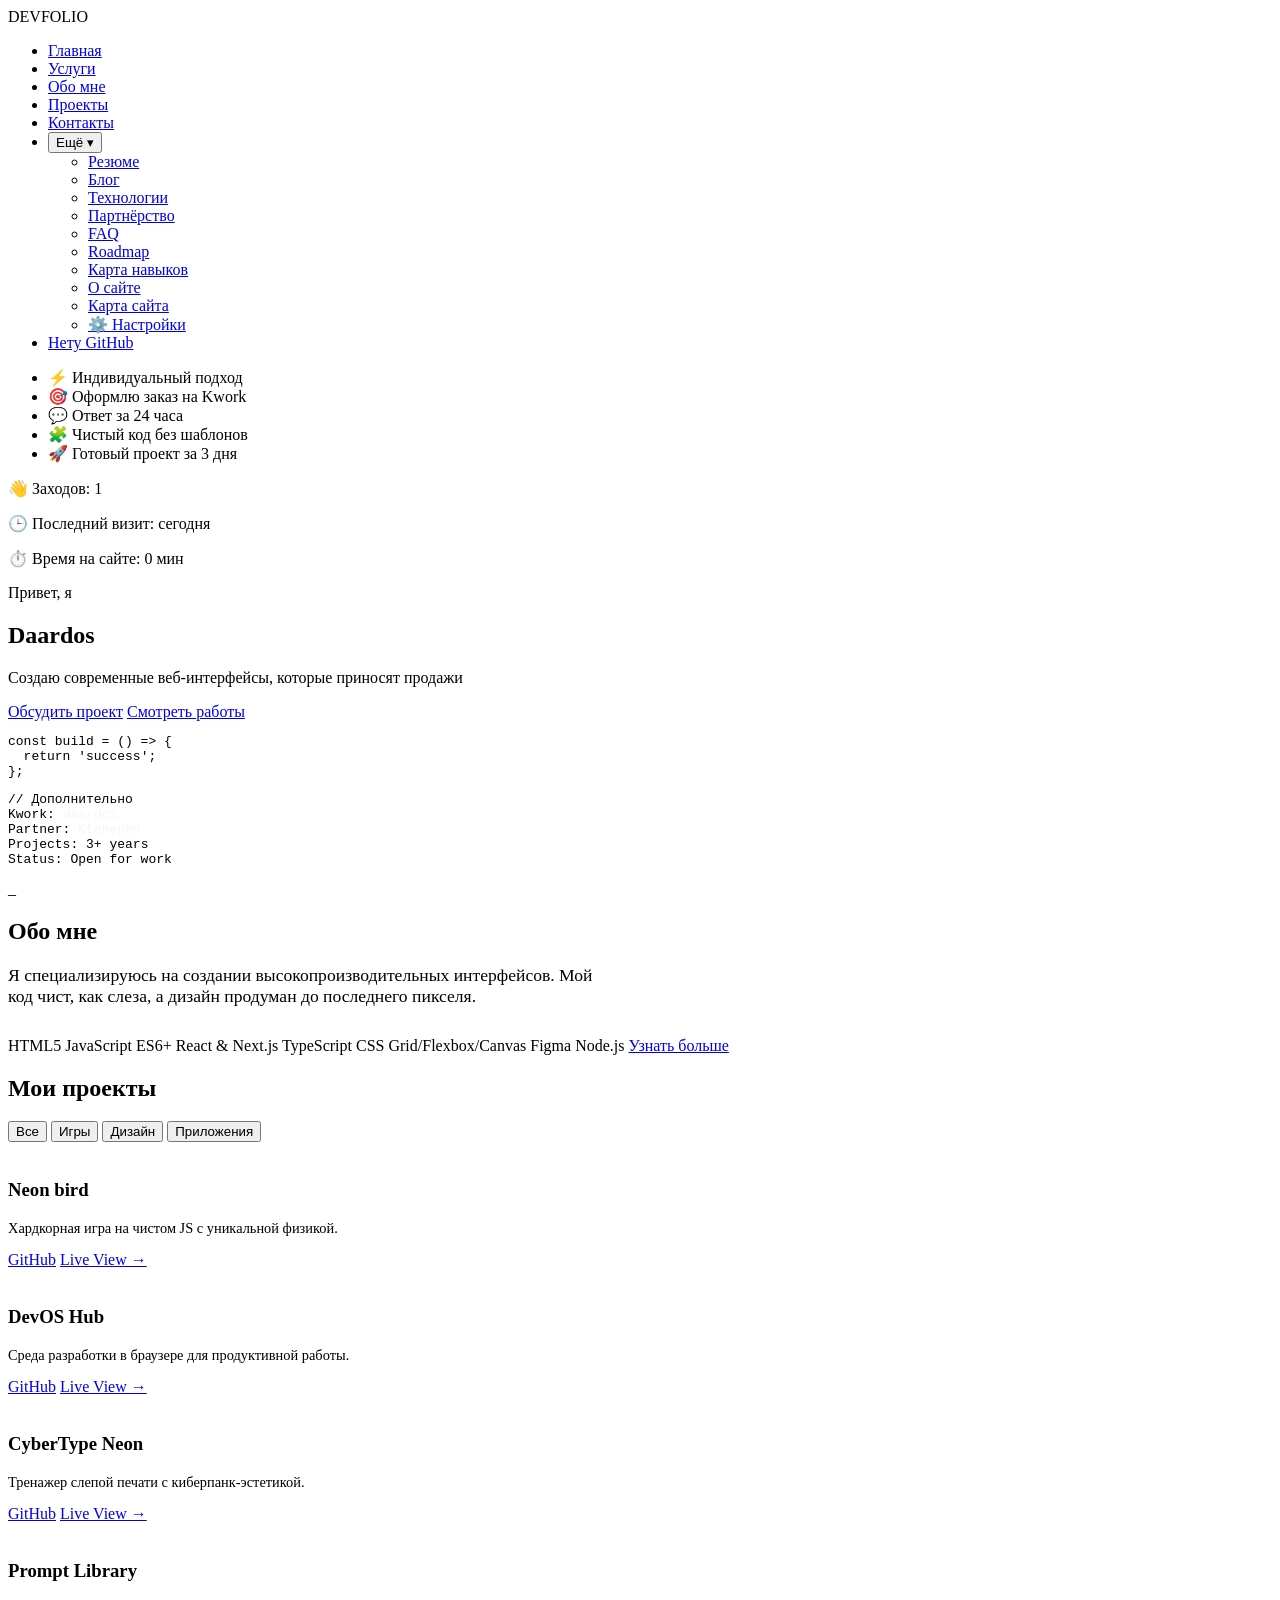
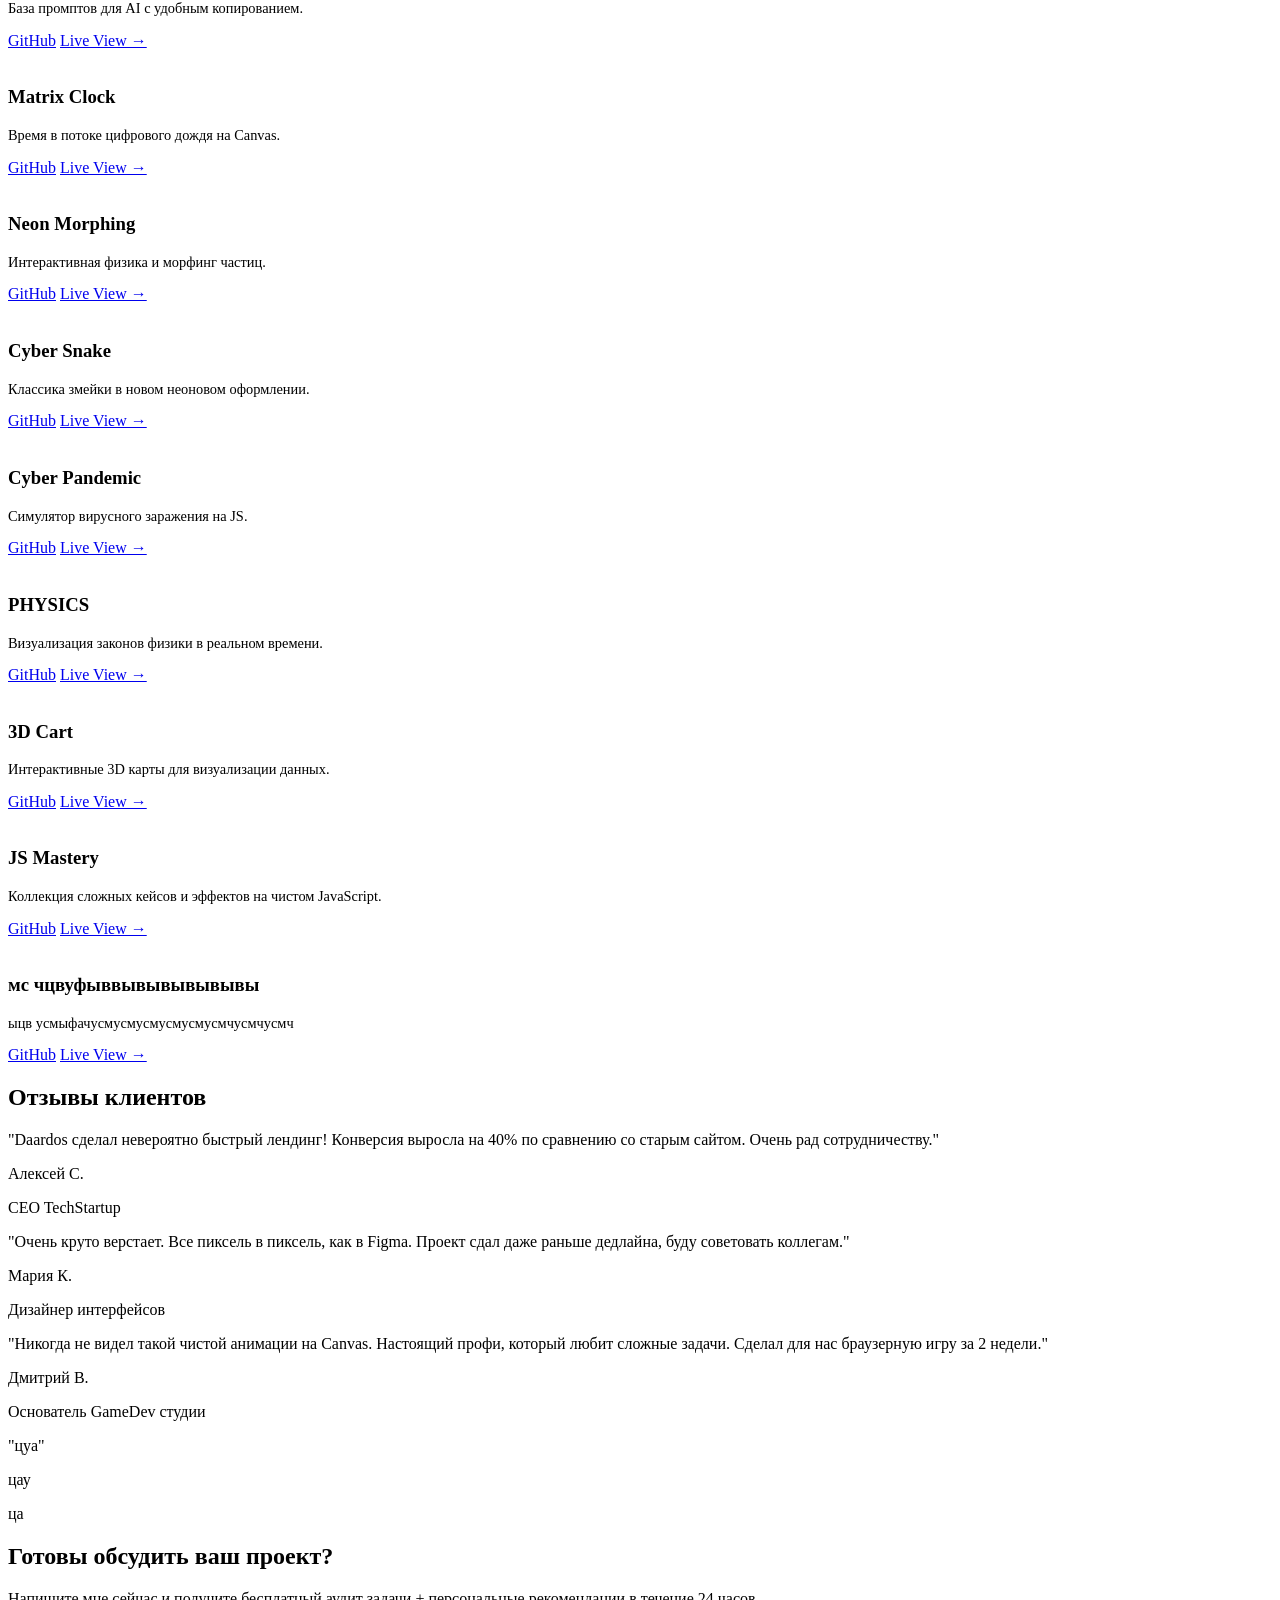
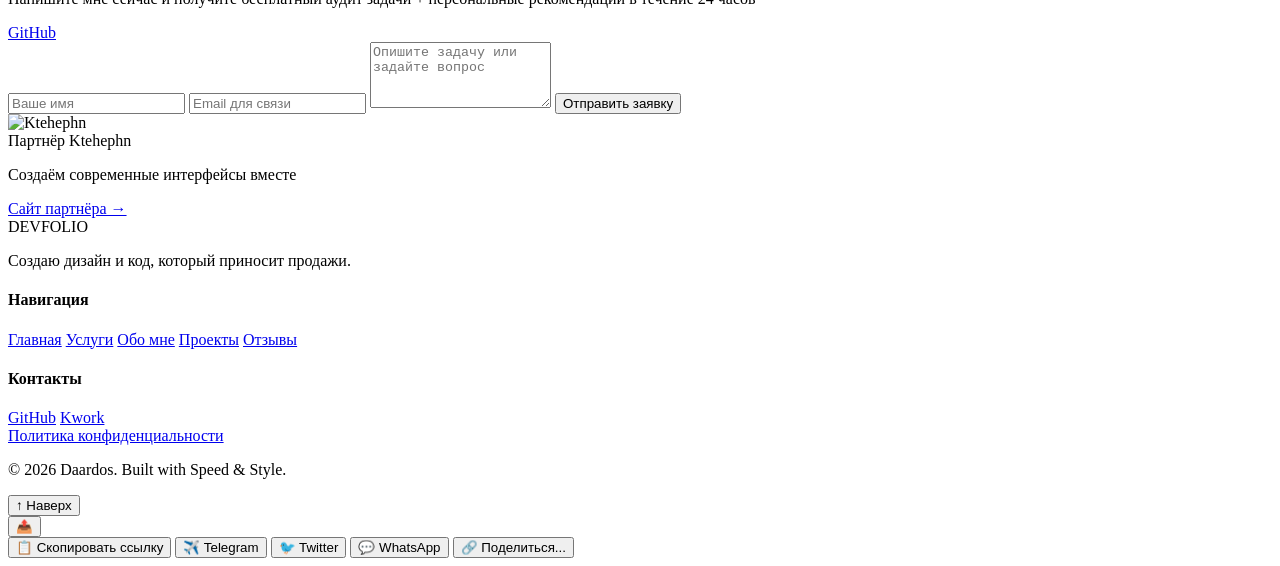
==== commit 7ae3d6e5: "Fix static generator and update site" ====
--- a/index.html
+++ b/index.html
@@ -143,1203 +143,15 @@
         <div class="hero-left">
             <ul class="hero-advantages">
                 
-                <li>[</li>
-                
-                <li>"</li>
-                
-                <li>\</li>
-                
-                <li>u</li>
-                
-                <li>2</li>
-                
-                <li>6</li>
-                
-                <li>a</li>
-                
-                <li>1</li>
-                
-                <li> </li>
-                
-                <li>\</li>
-                
-                <li>u</li>
-                
-                <li>0</li>
-                
-                <li>4</li>
-                
-                <li>1</li>
-                
-                <li>8</li>
-                
-                <li>\</li>
-                
-                <li>u</li>
-                
-                <li>0</li>
-                
-                <li>4</li>
-                
-                <li>3</li>
-                
-                <li>d</li>
-                
-                <li>\</li>
-                
-                <li>u</li>
-                
-                <li>0</li>
-                
-                <li>4</li>
-                
-                <li>3</li>
-                
-                <li>4</li>
-                
-                <li>\</li>
-                
-                <li>u</li>
-                
-                <li>0</li>
-                
-                <li>4</li>
-                
-                <li>3</li>
-                
-                <li>8</li>
-                
-                <li>\</li>
-                
-                <li>u</li>
-                
-                <li>0</li>
-                
-                <li>4</li>
-                
-                <li>3</li>
-                
-                <li>2</li>
-                
-                <li>\</li>
-                
-                <li>u</li>
-                
-                <li>0</li>
-                
-                <li>4</li>
-                
-                <li>3</li>
-                
-                <li>8</li>
-                
-                <li>\</li>
-                
-                <li>u</li>
-                
-                <li>0</li>
-                
-                <li>4</li>
-                
-                <li>3</li>
-                
-                <li>4</li>
-                
-                <li>\</li>
-                
-                <li>u</li>
-                
-                <li>0</li>
-                
-                <li>4</li>
-                
-                <li>4</li>
-                
-                <li>3</li>
-                
-                <li>\</li>
-                
-                <li>u</li>
-                
-                <li>0</li>
-                
-                <li>4</li>
-                
-                <li>3</li>
-                
-                <li>0</li>
-                
-                <li>\</li>
-                
-                <li>u</li>
-                
-                <li>0</li>
-                
-                <li>4</li>
-                
-                <li>3</li>
-                
-                <li>b</li>
-                
-                <li>\</li>
-                
-                <li>u</li>
-                
-                <li>0</li>
-                
-                <li>4</li>
-                
-                <li>4</li>
-                
-                <li>c</li>
-                
-                <li>\</li>
-                
-                <li>u</li>
-                
-                <li>0</li>
-                
-                <li>4</li>
-                
-                <li>3</li>
-                
-                <li>d</li>
-                
-                <li>\</li>
-                
-                <li>u</li>
-                
-                <li>0</li>
-                
-                <li>4</li>
-                
-                <li>4</li>
-                
-                <li>b</li>
-                
-                <li>\</li>
-                
-                <li>u</li>
-                
-                <li>0</li>
-                
-                <li>4</li>
-                
-                <li>3</li>
-                
-                <li>9</li>
-                
-                <li> </li>
-                
-                <li>\</li>
-                
-                <li>u</li>
-                
-                <li>0</li>
-                
-                <li>4</li>
-                
-                <li>3</li>
-                
-                <li>f</li>
-                
-                <li>\</li>
-                
-                <li>u</li>
-                
-                <li>0</li>
-                
-                <li>4</li>
-                
-                <li>3</li>
-                
-                <li>e</li>
-                
-                <li>\</li>
-                
-                <li>u</li>
-                
-                <li>0</li>
-                
-                <li>4</li>
-                
-                <li>3</li>
-                
-                <li>4</li>
-                
-                <li>\</li>
-                
-                <li>u</li>
-                
-                <li>0</li>
-                
-                <li>4</li>
-                
-                <li>4</li>
-                
-                <li>5</li>
-                
-                <li>\</li>
-                
-                <li>u</li>
-                
-                <li>0</li>
-                
-                <li>4</li>
-                
-                <li>3</li>
-                
-                <li>e</li>
-                
-                <li>\</li>
-                
-                <li>u</li>
-                
-                <li>0</li>
-                
-                <li>4</li>
-                
-                <li>3</li>
-                
-                <li>4</li>
-                
-                <li>"</li>
-                
-                <li>,</li>
-                
-                <li> </li>
-                
-                <li>"</li>
-                
-                <li>\</li>
-                
-                <li>u</li>
-                
-                <li>d</li>
-                
-                <li>8</li>
-                
-                <li>3</li>
-                
-                <li>c</li>
-                
-                <li>\</li>
-                
-                <li>u</li>
-                
-                <li>d</li>
-                
-                <li>f</li>
-                
-                <li>a</li>
-                
-                <li>f</li>
-                
-                <li> </li>
-                
-                <li>\</li>
-                
-                <li>u</li>
-                
-                <li>0</li>
-                
-                <li>4</li>
-                
-                <li>1</li>
-                
-                <li>e</li>
-                
-                <li>\</li>
-                
-                <li>u</li>
-                
-                <li>0</li>
-                
-                <li>4</li>
-                
-                <li>4</li>
-                
-                <li>4</li>
-                
-                <li>\</li>
-                
-                <li>u</li>
-                
-                <li>0</li>
-                
-                <li>4</li>
-                
-                <li>3</li>
-                
-                <li>e</li>
-                
-                <li>\</li>
-                
-                <li>u</li>
-                
-                <li>0</li>
-                
-                <li>4</li>
-                
-                <li>4</li>
-                
-                <li>0</li>
-                
-                <li>\</li>
-                
-                <li>u</li>
-                
-                <li>0</li>
-                
-                <li>4</li>
-                
-                <li>3</li>
-                
-                <li>c</li>
-                
-                <li>\</li>
-                
-                <li>u</li>
-                
-                <li>0</li>
-                
-                <li>4</li>
-                
-                <li>3</li>
-                
-                <li>b</li>
-                
-                <li>\</li>
-                
-                <li>u</li>
-                
-                <li>0</li>
-                
-                <li>4</li>
-                
-                <li>4</li>
-                
-                <li>e</li>
-                
-                <li> </li>
-                
-                <li>\</li>
-                
-                <li>u</li>
-                
-                <li>0</li>
-                
-                <li>4</li>
-                
-                <li>3</li>
-                
-                <li>7</li>
-                
-                <li>\</li>
-                
-                <li>u</li>
-                
-                <li>0</li>
-                
-                <li>4</li>
-                
-                <li>3</li>
-                
-                <li>0</li>
-                
-                <li>\</li>
-                
-                <li>u</li>
-                
-                <li>0</li>
-                
-                <li>4</li>
-                
-                <li>3</li>
-                
-                <li>a</li>
-                
-                <li>\</li>
-                
-                <li>u</li>
-                
-                <li>0</li>
-                
-                <li>4</li>
-                
-                <li>3</li>
-                
-                <li>0</li>
-                
-                <li>\</li>
-                
-                <li>u</li>
-                
-                <li>0</li>
-                
-                <li>4</li>
-                
-                <li>3</li>
-                
-                <li>7</li>
-                
-                <li> </li>
-                
-                <li>\</li>
-                
-                <li>u</li>
-                
-                <li>0</li>
-                
-                <li>4</li>
-                
-                <li>3</li>
-                
-                <li>d</li>
-                
-                <li>\</li>
-                
-                <li>u</li>
-                
-                <li>0</li>
-                
-                <li>4</li>
-                
-                <li>3</li>
-                
-                <li>0</li>
-                
-                <li> </li>
-                
-                <li>K</li>
-                
-                <li>w</li>
-                
-                <li>o</li>
-                
-                <li>r</li>
-                
-                <li>k</li>
-                
-                <li>"</li>
-                
-                <li>,</li>
-                
-                <li> </li>
-                
-                <li>"</li>
-                
-                <li>\</li>
-                
-                <li>u</li>
-                
-                <li>d</li>
-                
-                <li>8</li>
-                
-                <li>3</li>
-                
-                <li>d</li>
-                
-                <li>\</li>
-                
-                <li>u</li>
-                
-                <li>d</li>
-                
-                <li>c</li>
-                
-                <li>a</li>
-                
-                <li>c</li>
-                
-                <li> </li>
-                
-                <li>\</li>
-                
-                <li>u</li>
-                
-                <li>0</li>
-                
-                <li>4</li>
-                
-                <li>1</li>
-                
-                <li>e</li>
-                
-                <li>\</li>
-                
-                <li>u</li>
-                
-                <li>0</li>
-                
-                <li>4</li>
-                
-                <li>4</li>
-                
-                <li>2</li>
-                
-                <li>\</li>
-                
-                <li>u</li>
-                
-                <li>0</li>
-                
-                <li>4</li>
-                
-                <li>3</li>
-                
-                <li>2</li>
-                
-                <li>\</li>
-                
-                <li>u</li>
-                
-                <li>0</li>
-                
-                <li>4</li>
-                
-                <li>3</li>
-                
-                <li>5</li>
-                
-                <li>\</li>
-                
-                <li>u</li>
-                
-                <li>0</li>
-                
-                <li>4</li>
-                
-                <li>4</li>
-                
-                <li>2</li>
-                
-                <li> </li>
-                
-                <li>\</li>
-                
-                <li>u</li>
-                
-                <li>0</li>
-                
-                <li>4</li>
-                
-                <li>3</li>
-                
-                <li>7</li>
-                
-                <li>\</li>
-                
-                <li>u</li>
-                
-                <li>0</li>
-                
-                <li>4</li>
-                
-                <li>3</li>
-                
-                <li>0</li>
-                
-                <li> </li>
-                
-                <li>2</li>
-                
-                <li>4</li>
-                
-                <li> </li>
-                
-                <li>\</li>
-                
-                <li>u</li>
-                
-                <li>0</li>
-                
-                <li>4</li>
-                
-                <li>4</li>
-                
-                <li>7</li>
-                
-                <li>\</li>
-                
-                <li>u</li>
-                
-                <li>0</li>
-                
-                <li>4</li>
-                
-                <li>3</li>
-                
-                <li>0</li>
-                
-                <li>\</li>
-                
-                <li>u</li>
-                
-                <li>0</li>
-                
-                <li>4</li>
-                
-                <li>4</li>
-                
-                <li>1</li>
-                
-                <li>\</li>
-                
-                <li>u</li>
-                
-                <li>0</li>
-                
-                <li>4</li>
-                
-                <li>3</li>
-                
-                <li>0</li>
-                
-                <li>"</li>
-                
-                <li>,</li>
-                
-                <li> </li>
-                
-                <li>"</li>
-                
-                <li>\</li>
-                
-                <li>u</li>
-                
-                <li>d</li>
-                
-                <li>8</li>
-                
-                <li>3</li>
-                
-                <li>e</li>
-                
-                <li>\</li>
-                
-                <li>u</li>
-                
-                <li>d</li>
-                
-                <li>d</li>
-                
-                <li>e</li>
-                
-                <li>9</li>
-                
-                <li> </li>
-                
-                <li>\</li>
-                
-                <li>u</li>
-                
-                <li>0</li>
-                
-                <li>4</li>
-                
-                <li>2</li>
-                
-                <li>7</li>
-                
-                <li>\</li>
-                
-                <li>u</li>
-                
-                <li>0</li>
-                
-                <li>4</li>
-                
-                <li>3</li>
-                
-                <li>8</li>
-                
-                <li>\</li>
-                
-                <li>u</li>
-                
-                <li>0</li>
-                
-                <li>4</li>
-                
-                <li>4</li>
-                
-                <li>1</li>
-                
-                <li>\</li>
-                
-                <li>u</li>
-                
-                <li>0</li>
-                
-                <li>4</li>
-                
-                <li>4</li>
-                
-                <li>2</li>
-                
-                <li>\</li>
-                
-                <li>u</li>
-                
-                <li>0</li>
-                
-                <li>4</li>
-                
-                <li>4</li>
-                
-                <li>b</li>
-                
-                <li>\</li>
-                
-                <li>u</li>
-                
-                <li>0</li>
-                
-                <li>4</li>
-                
-                <li>3</li>
-                
-                <li>9</li>
-                
-                <li> </li>
-                
-                <li>\</li>
-                
-                <li>u</li>
-                
-                <li>0</li>
-                
-                <li>4</li>
-                
-                <li>3</li>
-                
-                <li>a</li>
-                
-                <li>\</li>
-                
-                <li>u</li>
-                
-                <li>0</li>
-                
-                <li>4</li>
-                
-                <li>3</li>
-                
-                <li>e</li>
-                
-                <li>\</li>
-                
-                <li>u</li>
-                
-                <li>0</li>
-                
-                <li>4</li>
-                
-                <li>3</li>
-                
-                <li>4</li>
-                
-                <li> </li>
-                
-                <li>\</li>
-                
-                <li>u</li>
-                
-                <li>0</li>
-                
-                <li>4</li>
-                
-                <li>3</li>
-                
-                <li>1</li>
-                
-                <li>\</li>
-                
-                <li>u</li>
-                
-                <li>0</li>
-                
-                <li>4</li>
-                
-                <li>3</li>
-                
-                <li>5</li>
-                
-                <li>\</li>
-                
-                <li>u</li>
-                
-                <li>0</li>
-                
-                <li>4</li>
-                
-                <li>3</li>
-                
-                <li>7</li>
-                
-                <li> </li>
-                
-                <li>\</li>
-                
-                <li>u</li>
-                
-                <li>0</li>
-                
-                <li>4</li>
-                
-                <li>4</li>
-                
-                <li>8</li>
-                
-                <li>\</li>
-                
-                <li>u</li>
-                
-                <li>0</li>
-                
-                <li>4</li>
-                
-                <li>3</li>
-                
-                <li>0</li>
-                
-                <li>\</li>
-                
-                <li>u</li>
-                
-                <li>0</li>
-                
-                <li>4</li>
-                
-                <li>3</li>
-                
-                <li>1</li>
-                
-                <li>\</li>
-                
-                <li>u</li>
-                
-                <li>0</li>
-                
-                <li>4</li>
-                
-                <li>3</li>
-                
-                <li>b</li>
-                
-                <li>\</li>
-                
-                <li>u</li>
-                
-                <li>0</li>
-                
-                <li>4</li>
-                
-                <li>3</li>
-                
-                <li>e</li>
-                
-                <li>\</li>
-                
-                <li>u</li>
-                
-                <li>0</li>
-                
-                <li>4</li>
-                
-                <li>3</li>
-                
-                <li>d</li>
-                
-                <li>\</li>
-                
-                <li>u</li>
-                
-                <li>0</li>
-                
-                <li>4</li>
-                
-                <li>3</li>
-                
-                <li>e</li>
-                
-                <li>\</li>
-                
-                <li>u</li>
-                
-                <li>0</li>
-                
-                <li>4</li>
-                
-                <li>3</li>
-                
-                <li>2</li>
-                
-                <li>"</li>
-                
-                <li>,</li>
-                
-                <li> </li>
-                
-                <li>"</li>
-                
-                <li>\</li>
-                
-                <li>u</li>
-                
-                <li>d</li>
-                
-                <li>8</li>
-                
-                <li>3</li>
-                
-                <li>d</li>
-                
-                <li>\</li>
-                
-                <li>u</li>
-                
-                <li>d</li>
-                
-                <li>e</li>
-                
-                <li>8</li>
-                
-                <li>0</li>
-                
-                <li> </li>
-                
-                <li>\</li>
-                
-                <li>u</li>
-                
-                <li>0</li>
-                
-                <li>4</li>
-                
-                <li>1</li>
-                
-                <li>3</li>
-                
-                <li>\</li>
-                
-                <li>u</li>
-                
-                <li>0</li>
-                
-                <li>4</li>
-                
-                <li>3</li>
-                
-                <li>e</li>
-                
-                <li>\</li>
-                
-                <li>u</li>
-                
-                <li>0</li>
-                
-                <li>4</li>
-                
-                <li>4</li>
-                
-                <li>2</li>
-                
-                <li>\</li>
-                
-                <li>u</li>
-                
-                <li>0</li>
-                
-                <li>4</li>
-                
-                <li>3</li>
-                
-                <li>e</li>
-                
-                <li>\</li>
-                
-                <li>u</li>
-                
-                <li>0</li>
-                
-                <li>4</li>
-                
-                <li>3</li>
-                
-                <li>2</li>
-                
-                <li>\</li>
-                
-                <li>u</li>
-                
-                <li>0</li>
-                
-                <li>4</li>
-                
-                <li>4</li>
-                
-                <li>b</li>
-                
-                <li>\</li>
-                
-                <li>u</li>
-                
-                <li>0</li>
-                
-                <li>4</li>
-                
-                <li>3</li>
-                
-                <li>9</li>
-                
-                <li> </li>
-                
-                <li>\</li>
-                
-                <li>u</li>
-                
-                <li>0</li>
-                
-                <li>4</li>
-                
-                <li>3</li>
-                
-                <li>f</li>
-                
-                <li>\</li>
-                
-                <li>u</li>
-                
-                <li>0</li>
-                
-                <li>4</li>
-                
-                <li>4</li>
-                
-                <li>0</li>
-                
-                <li>\</li>
-                
-                <li>u</li>
-                
-                <li>0</li>
-                
-                <li>4</li>
-                
-                <li>3</li>
-                
-                <li>e</li>
-                
-                <li>\</li>
-                
-                <li>u</li>
-                
-                <li>0</li>
-                
-                <li>4</li>
-                
-                <li>3</li>
-                
-                <li>5</li>
-                
-                <li>\</li>
-                
-                <li>u</li>
-                
-                <li>0</li>
-                
-                <li>4</li>
-                
-                <li>3</li>
-                
-                <li>a</li>
-                
-                <li>\</li>
-                
-                <li>u</li>
-                
-                <li>0</li>
-                
-                <li>4</li>
-                
-                <li>4</li>
-                
-                <li>2</li>
-                
-                <li> </li>
-                
-                <li>\</li>
-                
-                <li>u</li>
-                
-                <li>0</li>
-                
-                <li>4</li>
-                
-                <li>3</li>
-                
-                <li>7</li>
-                
-                <li>\</li>
-                
-                <li>u</li>
-                
-                <li>0</li>
-                
-                <li>4</li>
-                
-                <li>3</li>
-                
-                <li>0</li>
-                
-                <li> </li>
-                
-                <li>3</li>
-                
-                <li> </li>
-                
-                <li>\</li>
-                
-                <li>u</li>
-                
-                <li>0</li>
-                
-                <li>4</li>
-                
-                <li>3</li>
-                
-                <li>4</li>
-                
-                <li>\</li>
-                
-                <li>u</li>
-                
-                <li>0</li>
-                
-                <li>4</li>
-                
-                <li>3</li>
-                
-                <li>d</li>
-                
-                <li>\</li>
-                
-                <li>u</li>
-                
-                <li>0</li>
-                
-                <li>4</li>
-                
-                <li>4</li>
-                
-                <li>f</li>
-                
-                <li>"</li>
-                
-                <li>]</li>
+                <li>⚡ Индивидуальный подход</li>
+                
+                <li>🎯 Оформлю заказ на Kwork</li>
+                
+                <li>💬 Ответ за 24 часа</li>
+                
+                <li>🧩 Чистый код без шаблонов</li>
+                
+                <li>🚀 Готовый проект за 3 дня</li>
                 
             </ul>
             <div class="hero-stats" id="user-stats">
@@ -1394,221 +206,19 @@
             </p>
             <div class="skills">
                 
-                <span class="tag">[</span>
-                
-                <span class="tag">"</span>
-                
-                <span class="tag">H</span>
-                
-                <span class="tag">T</span>
-                
-                <span class="tag">M</span>
-                
-                <span class="tag">L</span>
-                
-                <span class="tag">5</span>
-                
-                <span class="tag">"</span>
-                
-                <span class="tag">,</span>
-                
-                <span class="tag"> </span>
-                
-                <span class="tag">"</span>
-                
-                <span class="tag">J</span>
-                
-                <span class="tag">a</span>
-                
-                <span class="tag">v</span>
-                
-                <span class="tag">a</span>
-                
-                <span class="tag">S</span>
-                
-                <span class="tag">c</span>
-                
-                <span class="tag">r</span>
-                
-                <span class="tag">i</span>
-                
-                <span class="tag">p</span>
-                
-                <span class="tag">t</span>
-                
-                <span class="tag"> </span>
-                
-                <span class="tag">E</span>
-                
-                <span class="tag">S</span>
-                
-                <span class="tag">6</span>
-                
-                <span class="tag">+</span>
-                
-                <span class="tag">"</span>
-                
-                <span class="tag">,</span>
-                
-                <span class="tag"> </span>
-                
-                <span class="tag">"</span>
-                
-                <span class="tag">R</span>
-                
-                <span class="tag">e</span>
-                
-                <span class="tag">a</span>
-                
-                <span class="tag">c</span>
-                
-                <span class="tag">t</span>
-                
-                <span class="tag"> </span>
-                
-                <span class="tag">&</span>
-                
-                <span class="tag"> </span>
-                
-                <span class="tag">N</span>
-                
-                <span class="tag">e</span>
-                
-                <span class="tag">x</span>
-                
-                <span class="tag">t</span>
-                
-                <span class="tag">.</span>
-                
-                <span class="tag">j</span>
-                
-                <span class="tag">s</span>
-                
-                <span class="tag">"</span>
-                
-                <span class="tag">,</span>
-                
-                <span class="tag"> </span>
-                
-                <span class="tag">"</span>
-                
-                <span class="tag">T</span>
-                
-                <span class="tag">y</span>
-                
-                <span class="tag">p</span>
-                
-                <span class="tag">e</span>
-                
-                <span class="tag">S</span>
-                
-                <span class="tag">c</span>
-                
-                <span class="tag">r</span>
-                
-                <span class="tag">i</span>
-                
-                <span class="tag">p</span>
-                
-                <span class="tag">t</span>
-                
-                <span class="tag">"</span>
-                
-                <span class="tag">,</span>
-                
-                <span class="tag"> </span>
-                
-                <span class="tag">"</span>
-                
-                <span class="tag">C</span>
-                
-                <span class="tag">S</span>
-                
-                <span class="tag">S</span>
-                
-                <span class="tag"> </span>
-                
-                <span class="tag">G</span>
-                
-                <span class="tag">r</span>
-                
-                <span class="tag">i</span>
-                
-                <span class="tag">d</span>
-                
-                <span class="tag">/</span>
-                
-                <span class="tag">F</span>
-                
-                <span class="tag">l</span>
-                
-                <span class="tag">e</span>
-                
-                <span class="tag">x</span>
-                
-                <span class="tag">b</span>
-                
-                <span class="tag">o</span>
-                
-                <span class="tag">x</span>
-                
-                <span class="tag">/</span>
-                
-                <span class="tag">C</span>
-                
-                <span class="tag">a</span>
-                
-                <span class="tag">n</span>
-                
-                <span class="tag">v</span>
-                
-                <span class="tag">a</span>
-                
-                <span class="tag">s</span>
-                
-                <span class="tag">"</span>
-                
-                <span class="tag">,</span>
-                
-                <span class="tag"> </span>
-                
-                <span class="tag">"</span>
-                
-                <span class="tag">F</span>
-                
-                <span class="tag">i</span>
-                
-                <span class="tag">g</span>
-                
-                <span class="tag">m</span>
-                
-                <span class="tag">a</span>
-                
-                <span class="tag">"</span>
-                
-                <span class="tag">,</span>
-                
-                <span class="tag"> </span>
-                
-                <span class="tag">"</span>
-                
-                <span class="tag">N</span>
-                
-                <span class="tag">o</span>
-                
-                <span class="tag">d</span>
-                
-                <span class="tag">e</span>
-                
-                <span class="tag">.</span>
-                
-                <span class="tag">j</span>
-                
-                <span class="tag">s</span>
-                
-                <span class="tag">"</span>
-                
-                <span class="tag">]</span>
+                <span class="tag">HTML5</span>
+                
+                <span class="tag">JavaScript ES6+</span>
+                
+                <span class="tag">React & Next.js</span>
+                
+                <span class="tag">TypeScript</span>
+                
+                <span class="tag">CSS Grid/Flexbox/Canvas</span>
+                
+                <span class="tag">Figma</span>
+                
+                <span class="tag">Node.js</span>
                 
                 <a href="/about" class="for_me">Узнать больше</a>
             </div>
@@ -1757,6 +367,18 @@
                     </div>
                 </article>
                 
+                <article class="card" data-category="game" data-url="#">
+                    <img src="avatar/bird.png" alt="" loading="lazy">
+                    <div class="card-body">
+                        <h3>мс чцвуфыввывывывывывы</h3>
+                        <p style="color: var(--muted); font-size: 0.9rem; margin-top: 10px;">ыцв усмыфачусмусмусмусмусмусмчусмчусмч</p>
+                        <div class="card-links">
+                            <a href="https://github.com/daardos" target="_blank">GitHub</a>
+                            <a href="#" target="_blank">Live View →</a>
+                        </div>
+                    </div>
+                </article>
+                
             </div>
         </section>
 
@@ -1784,9 +406,9 @@
                 </div>
                 
                 <div class="testimonial-card">
-                    <p class="quote">"ТЕСТТТ"</p>
-                    <p class="author">ТЕСТ</p>
-                    <p class="role">ТЕСТТ</p>
+                    <p class="quote">"цуа"</p>
+                    <p class="author">цау</p>
+                    <p class="role">ца</p>
                 </div>
                 
             </div>
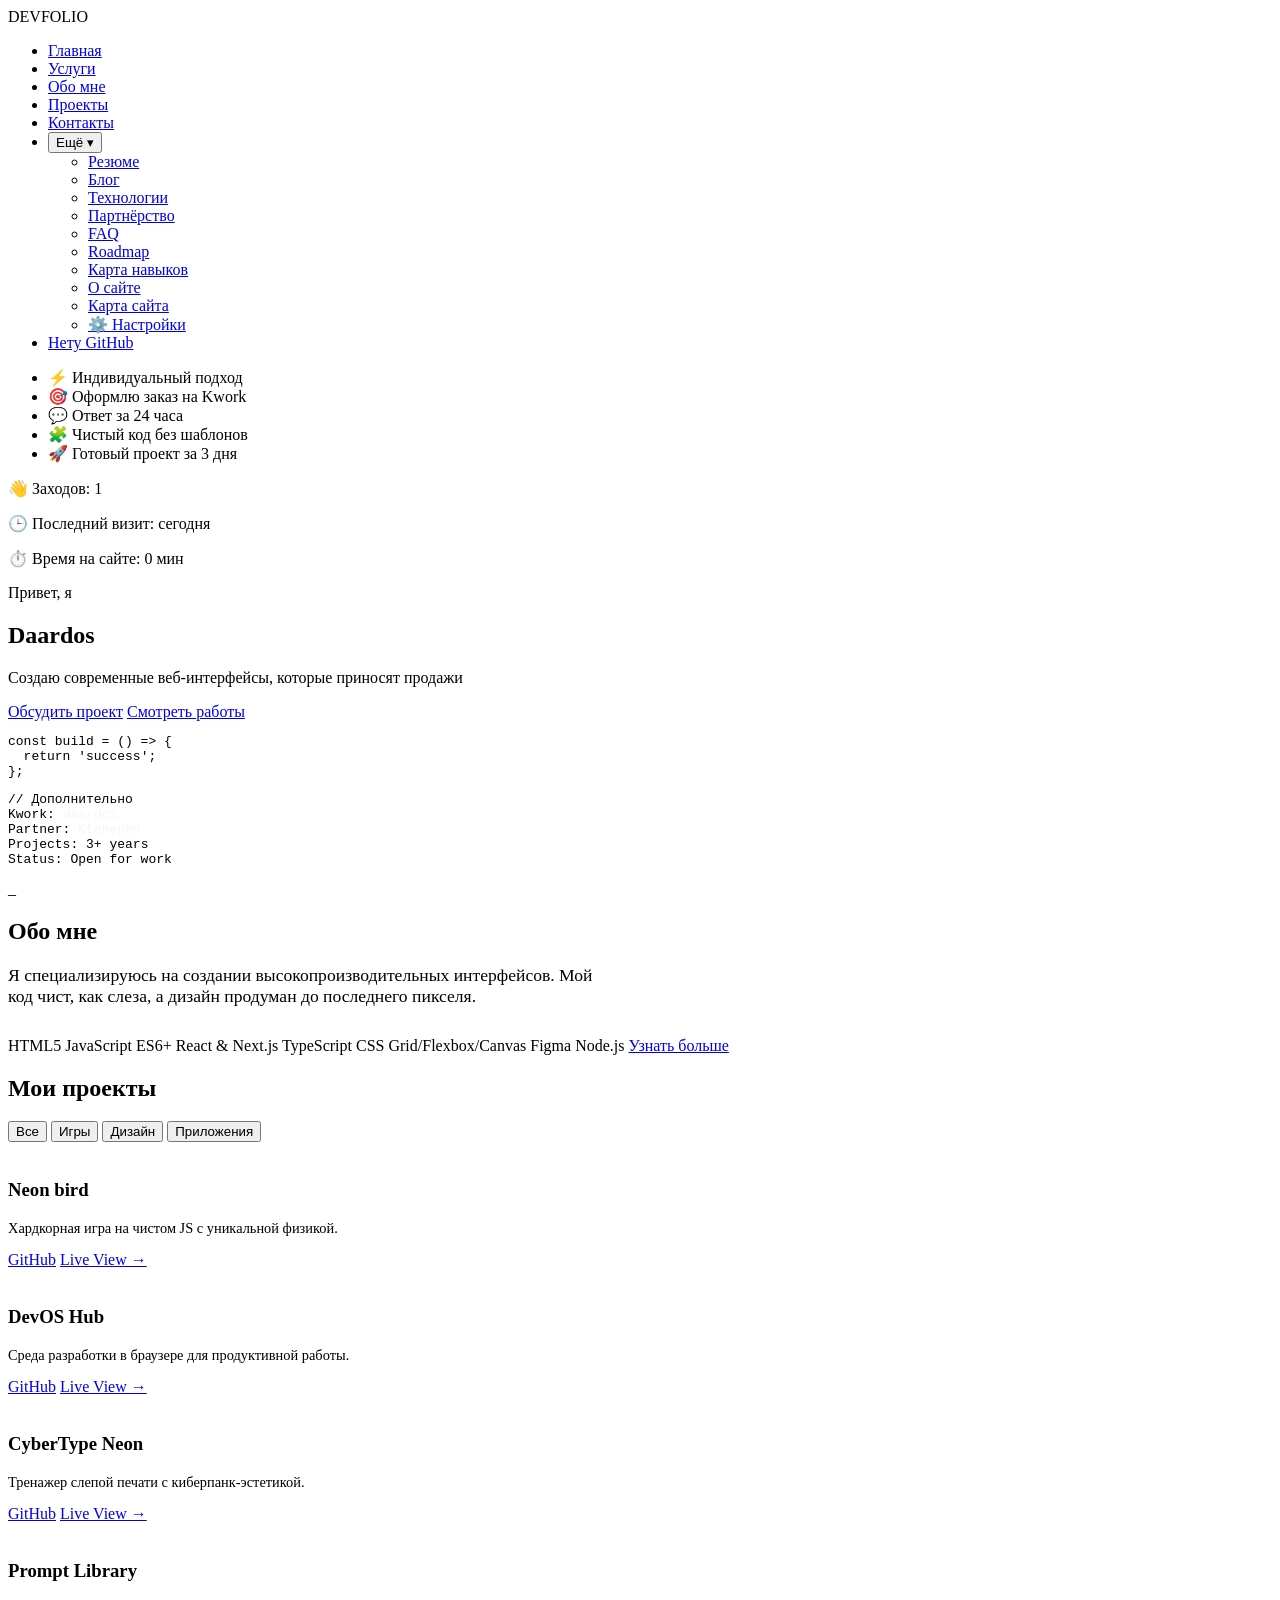
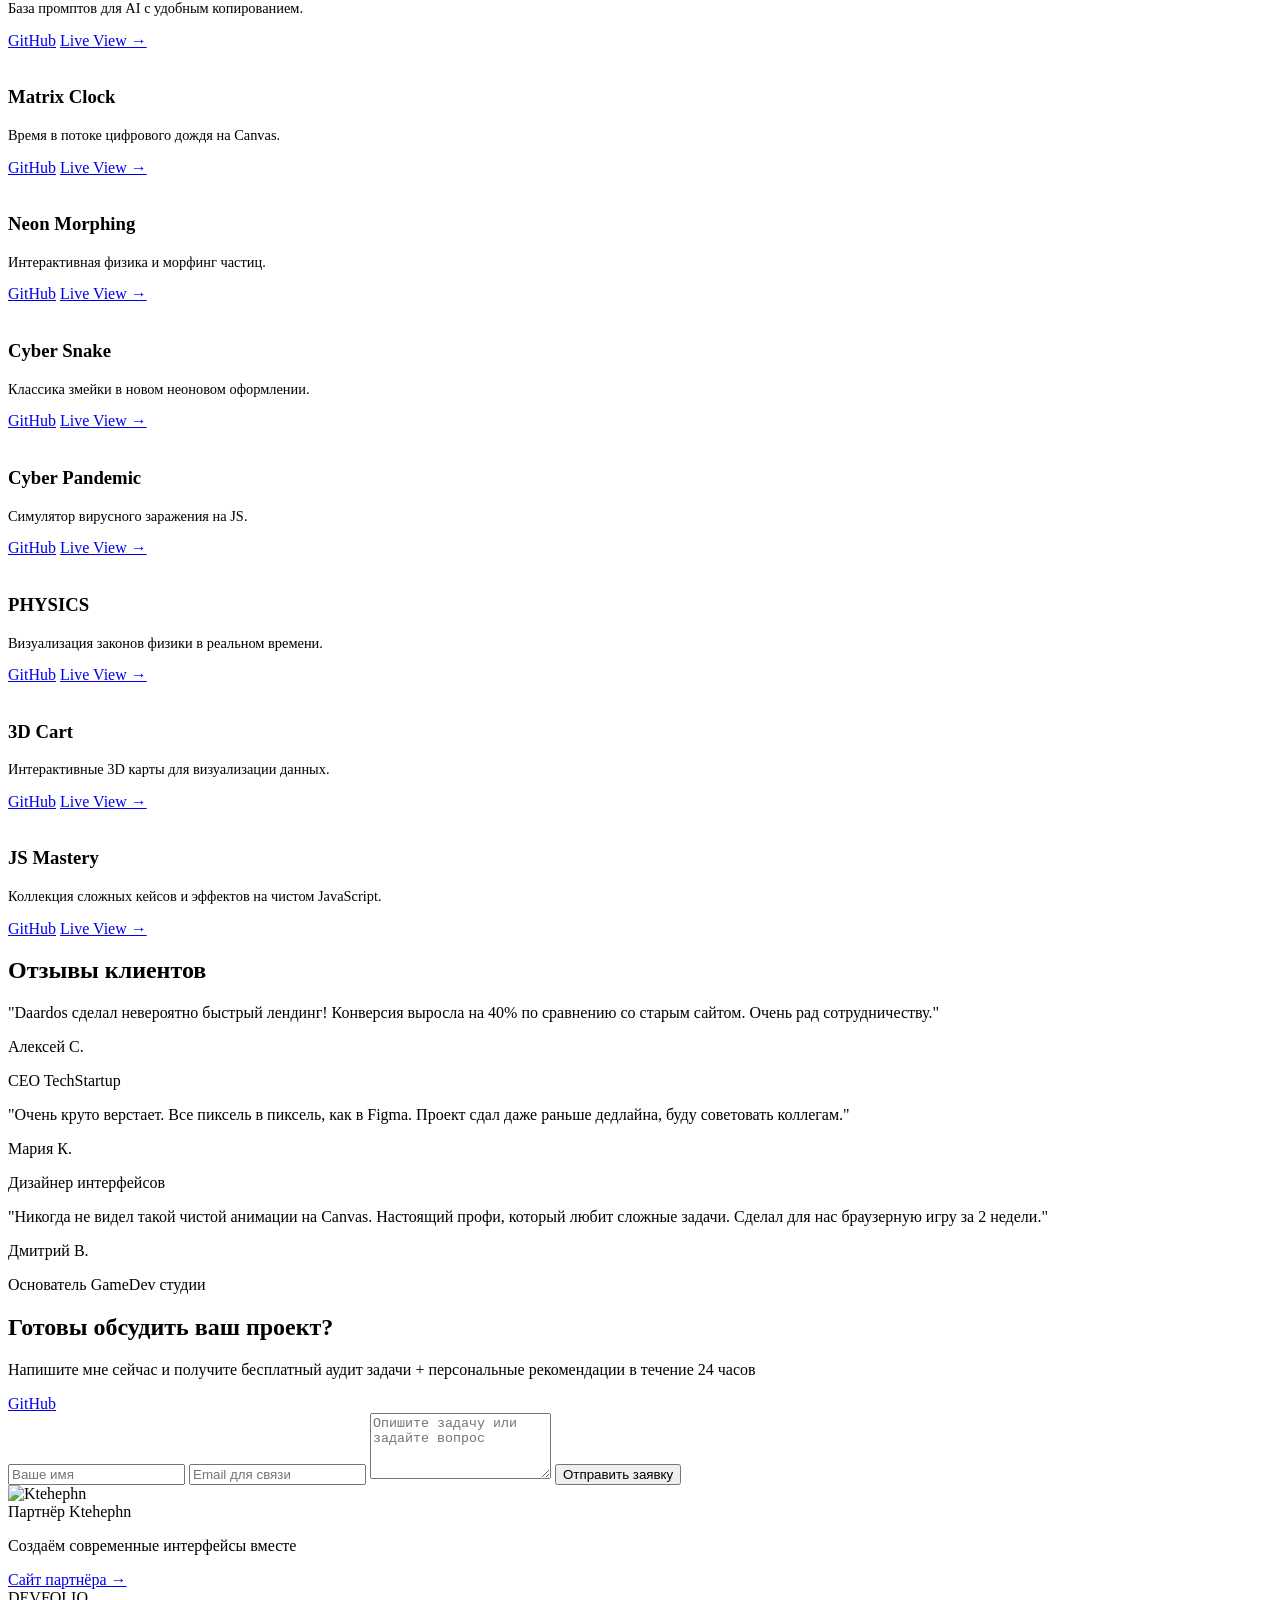
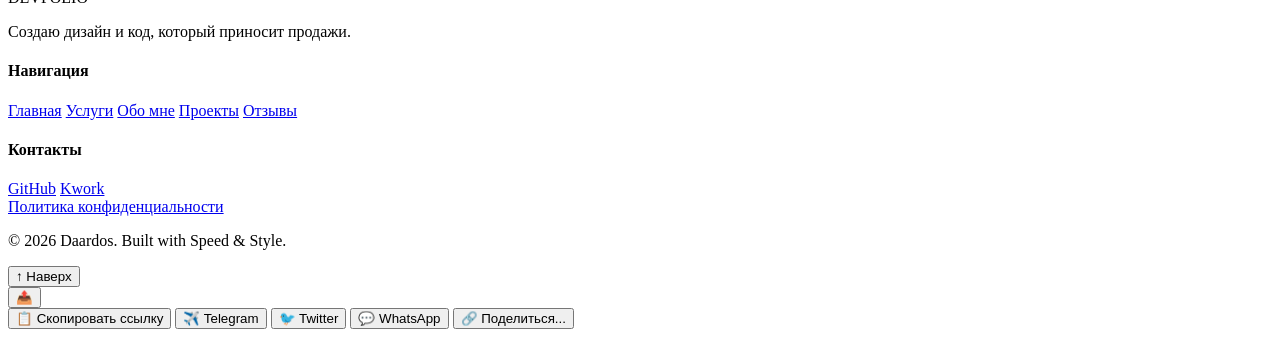
==== commit cc319a60: "Auto-update from admin panel" ====
--- a/index.html
+++ b/index.html
@@ -367,18 +367,6 @@
                     </div>
                 </article>
                 
-                <article class="card" data-category="game" data-url="#">
-                    <img src="avatar/bird.png" alt="" loading="lazy">
-                    <div class="card-body">
-                        <h3>мс чцвуфыввывывывывывы</h3>
-                        <p style="color: var(--muted); font-size: 0.9rem; margin-top: 10px;">ыцв усмыфачусмусмусмусмусмусмчусмчусмч</p>
-                        <div class="card-links">
-                            <a href="https://github.com/daardos" target="_blank">GitHub</a>
-                            <a href="#" target="_blank">Live View →</a>
-                        </div>
-                    </div>
-                </article>
-                
             </div>
         </section>
 
@@ -403,12 +391,6 @@
                     <p class="quote">"Никогда не видел такой чистой анимации на Canvas. Настоящий профи, который любит сложные задачи. Сделал для нас браузерную игру за 2 недели."</p>
                     <p class="author">Дмитрий В.</p>
                     <p class="role">Основатель GameDev студии</p>
-                </div>
-                
-                <div class="testimonial-card">
-                    <p class="quote">"цуа"</p>
-                    <p class="author">цау</p>
-                    <p class="role">ца</p>
                 </div>
                 
             </div>
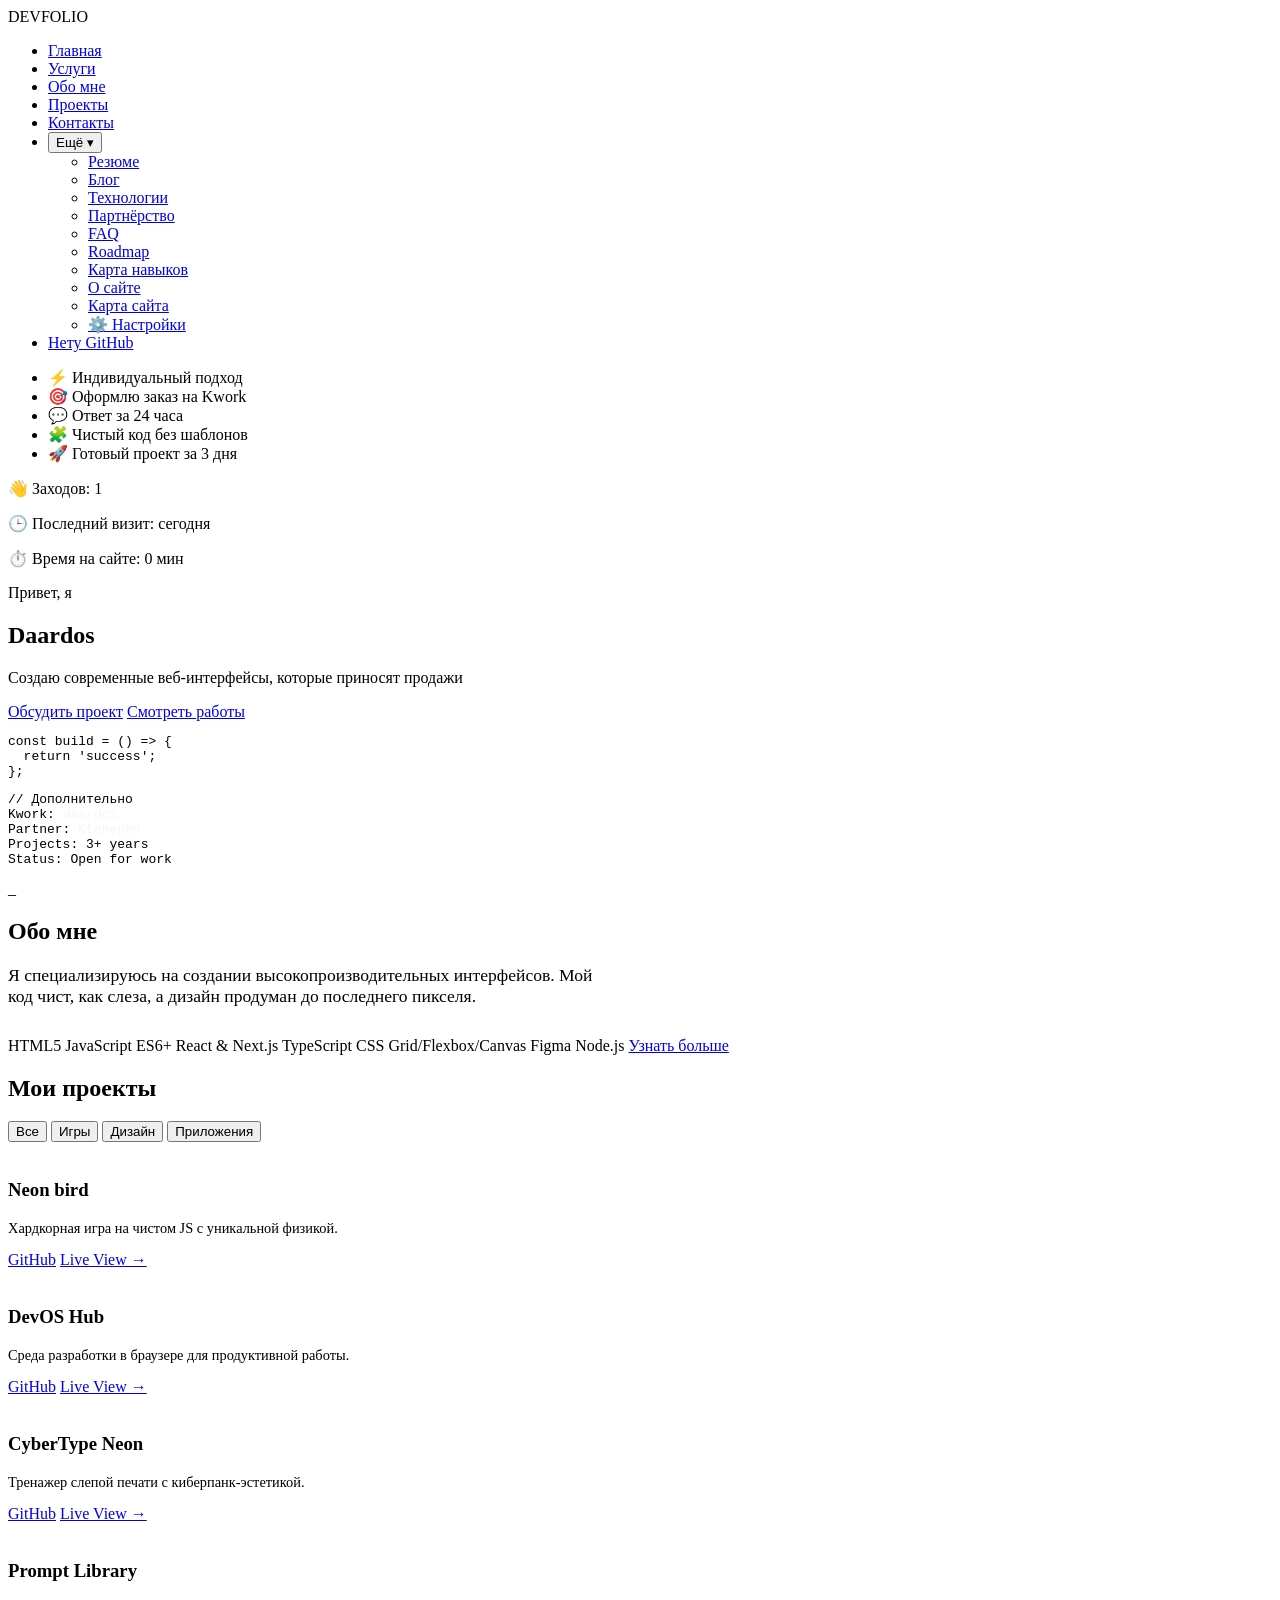
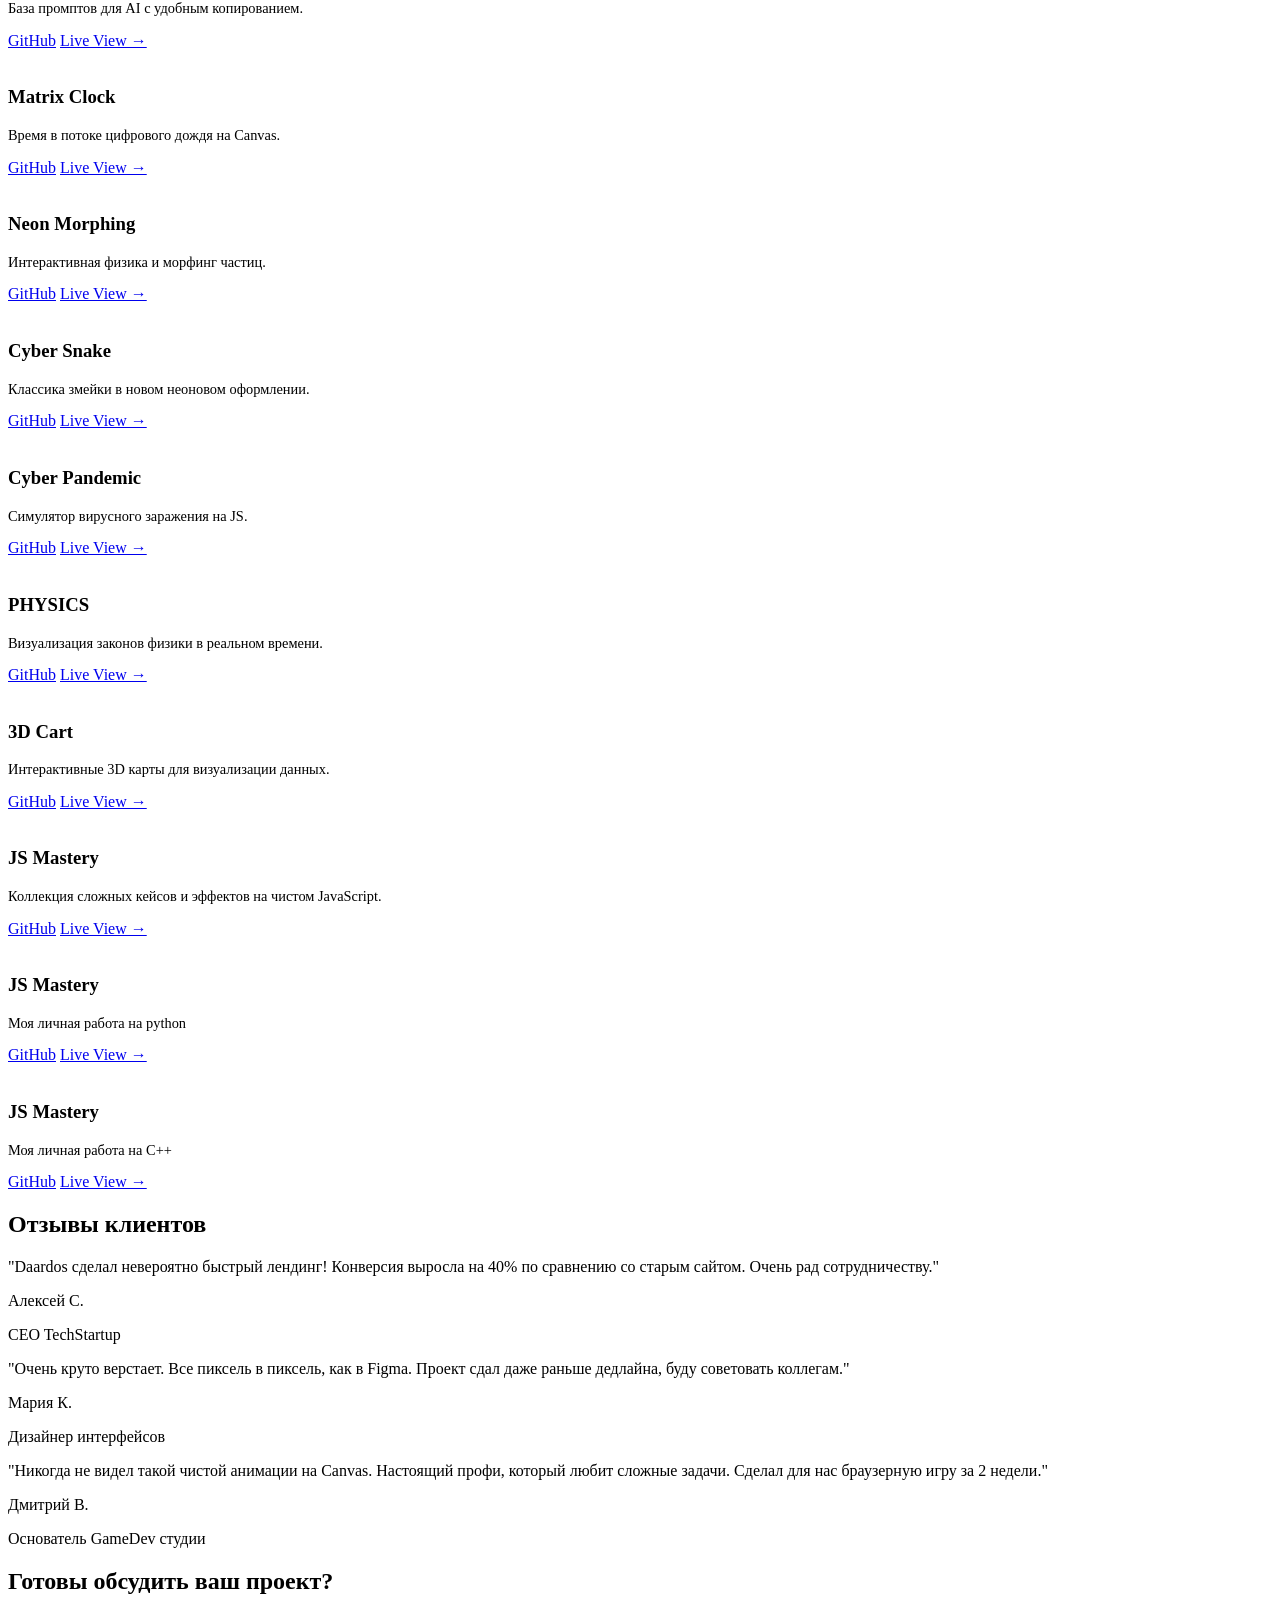
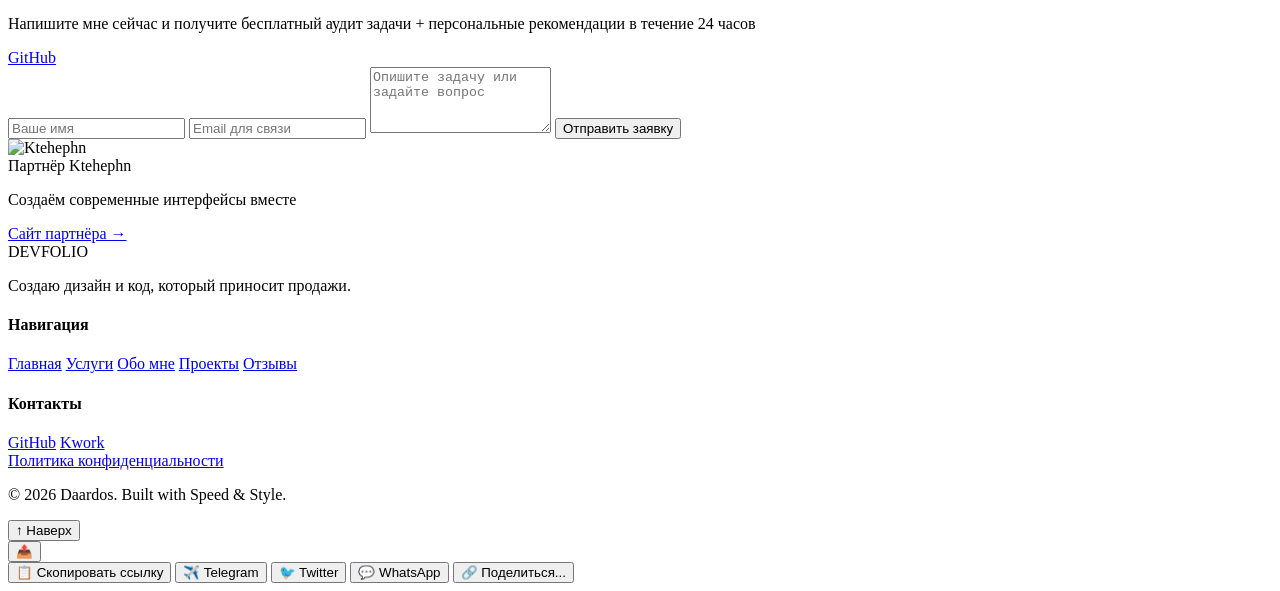
==== commit 119e8d90: "python, C++" ====
--- a/index.html
+++ b/index.html
@@ -366,6 +366,30 @@
                         </div>
                     </div>
                 </article>
+
+                <article class="card" data-category="design" data-url="https://github.com/daardos/diploma">
+                    <img src="" alt="" loading="lazy">
+                    <div class="card-body">
+                        <h3>JS Mastery</h3>
+                        <p style="color: var(--muted); font-size: 0.9rem; margin-top: 10px;">Моя личная работа на python</p>
+                        <div class="card-links">
+                            <a href="https://github.com/daardos/diploma" target="_blank">GitHub</a>
+                            <a href="https://github.com/daardos/diploma" target="_blank">Live View →</a>
+                        </div>
+                    </div>
+                </article>
+
+                <article class="card" data-category="design" data-url="https://github.com/daardos/cpp">
+                    <img src="" alt="" loading="lazy">
+                    <div class="card-body">
+                        <h3>JS Mastery</h3>
+                        <p style="color: var(--muted); font-size: 0.9rem; margin-top: 10px;">Моя личная работа на C++</p>
+                        <div class="card-links">
+                            <a href="https://github.com/daardos/cpp" target="_blank">GitHub</a>
+                            <a href="https://github.com/daardos/cpp" target="_blank">Live View →</a>
+                        </div>
+                    </div>
+                </article>
                 
             </div>
         </section>
@@ -631,4 +655,4 @@
 <script src="js/visit-tracker.js"></script>
 
 </body>
-</html>+</html>
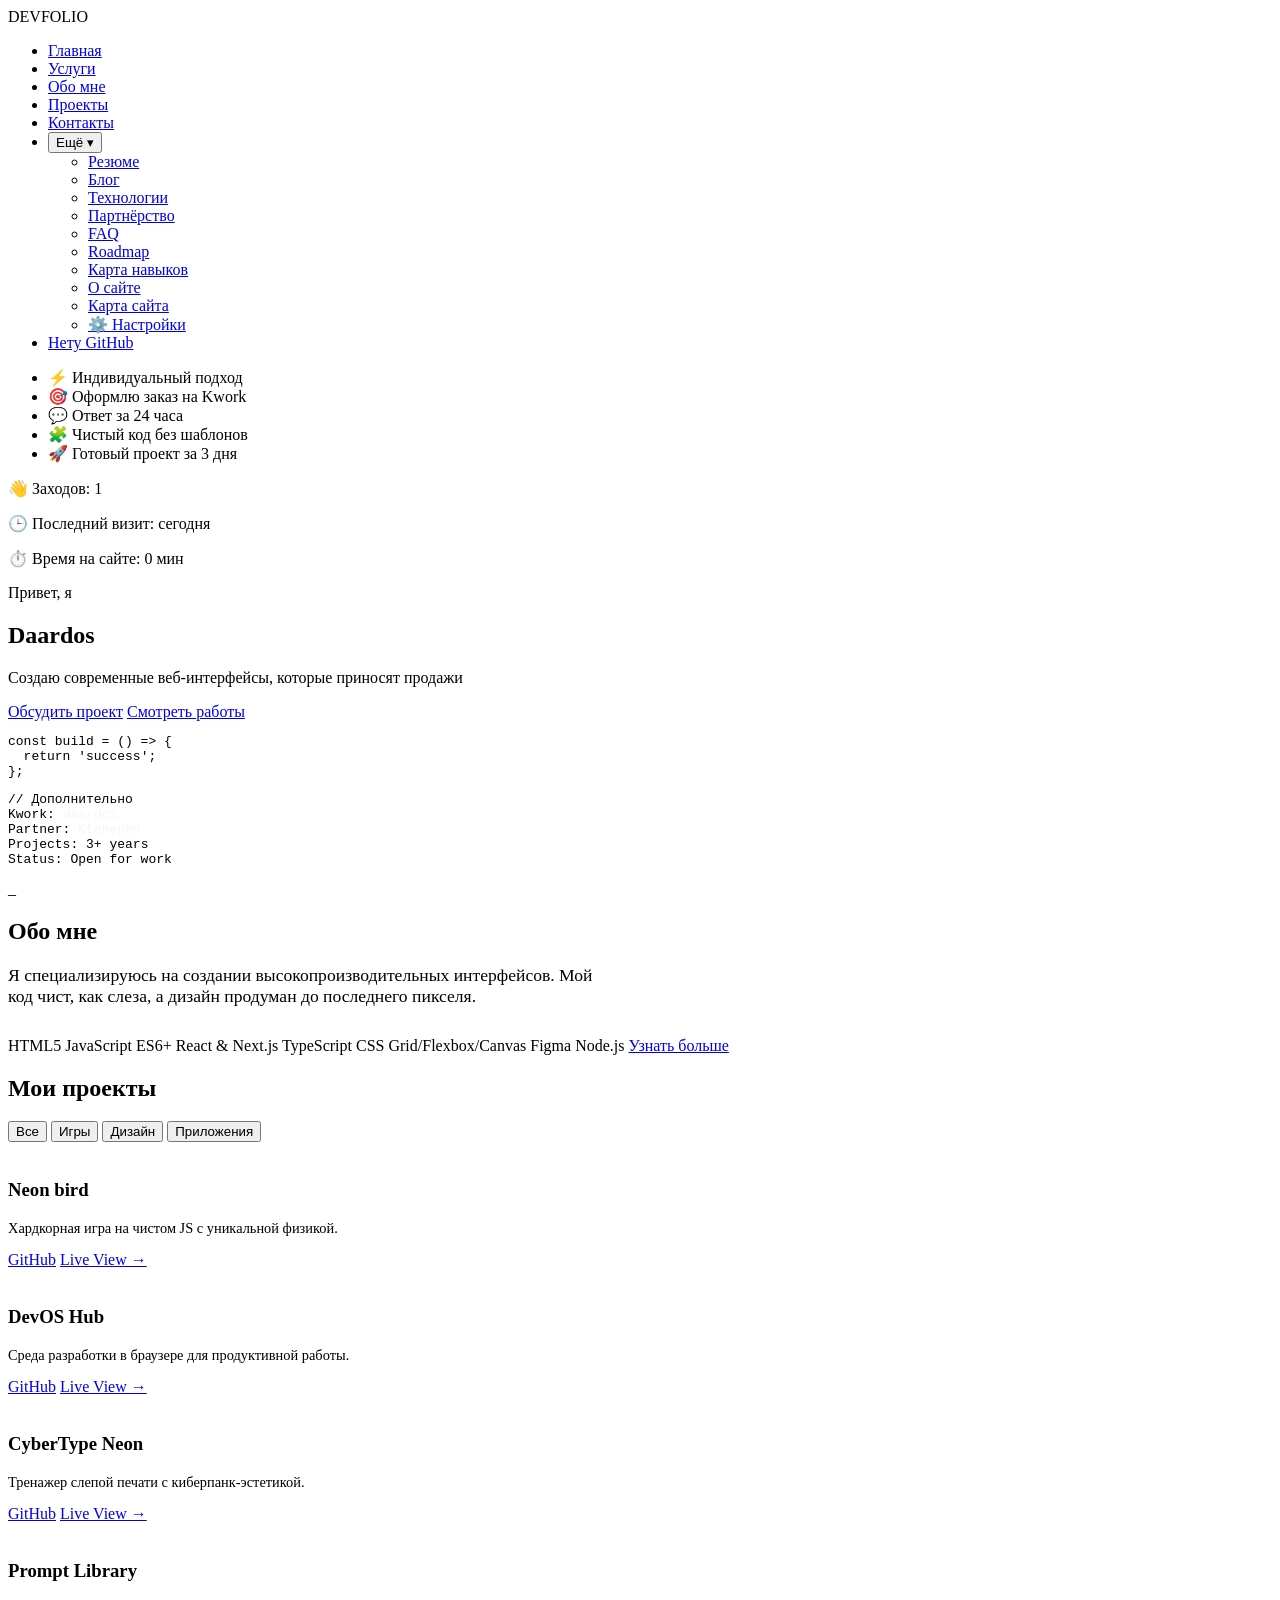
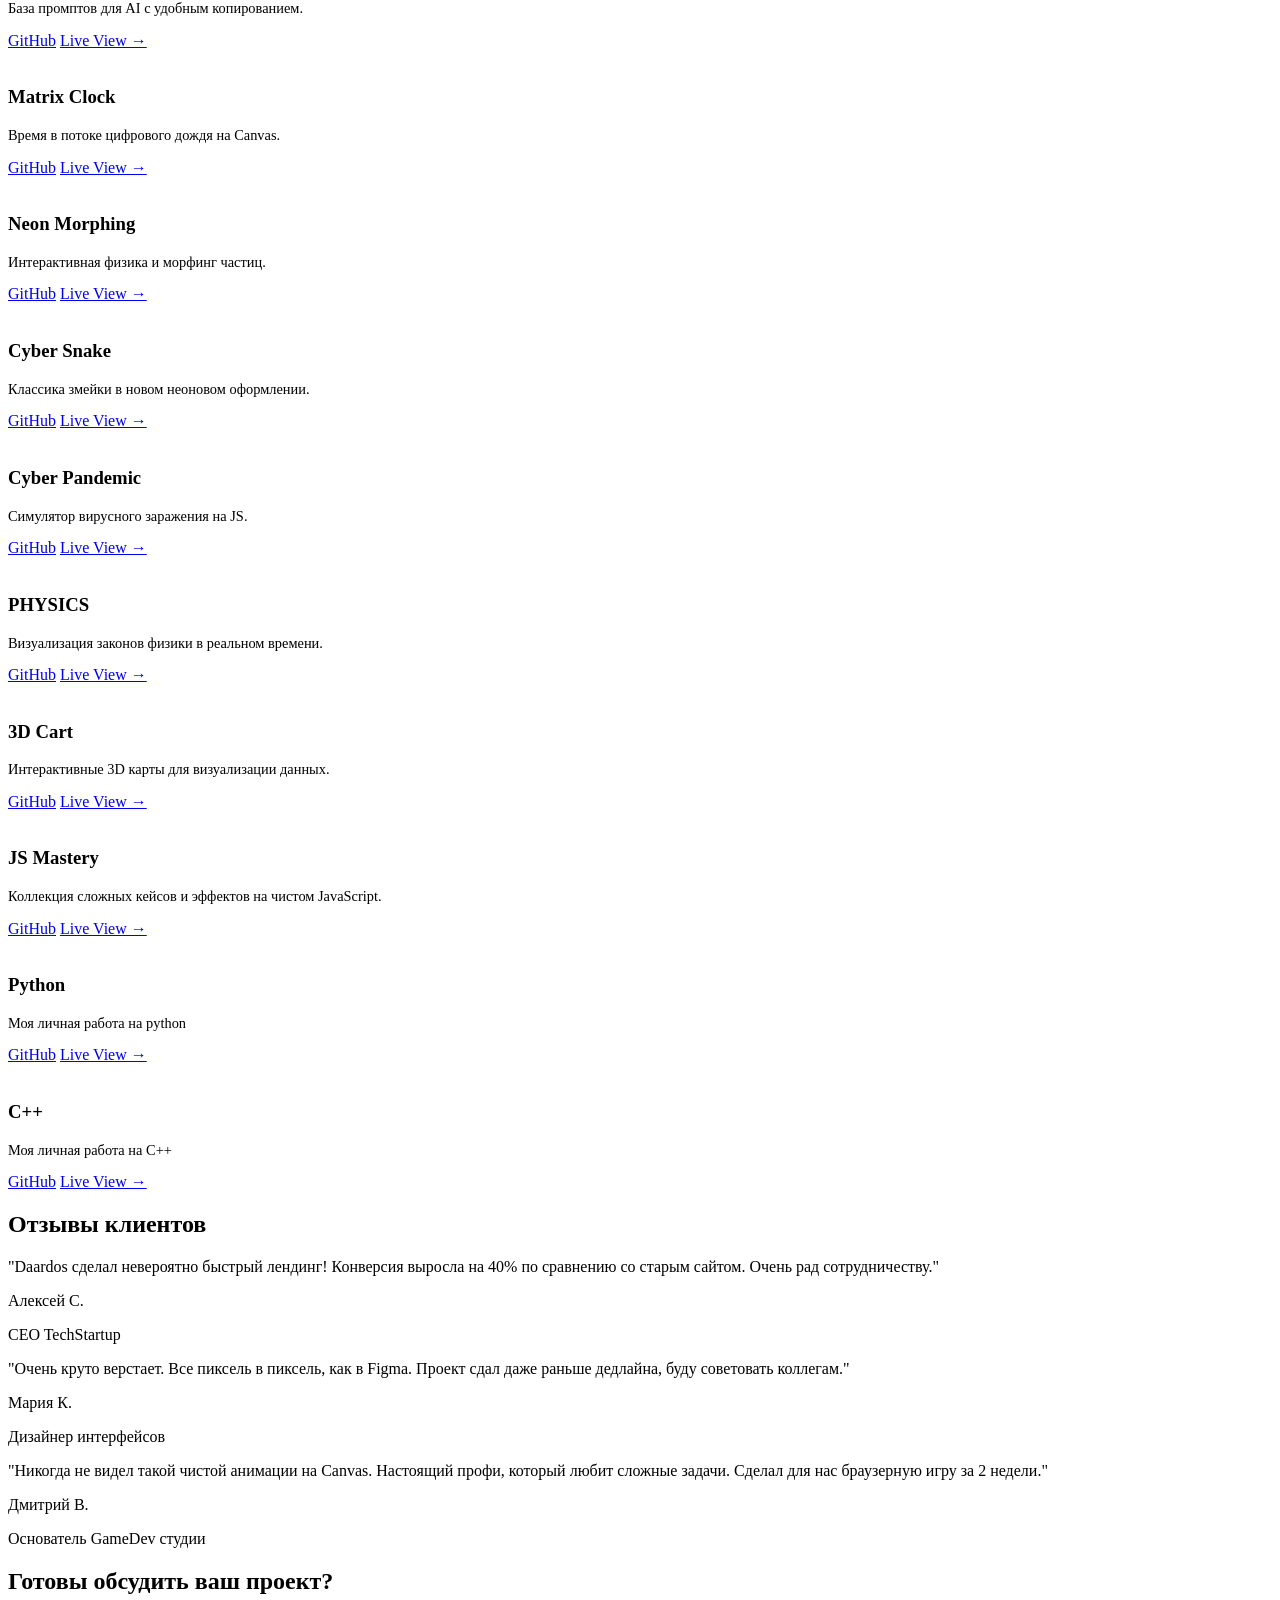
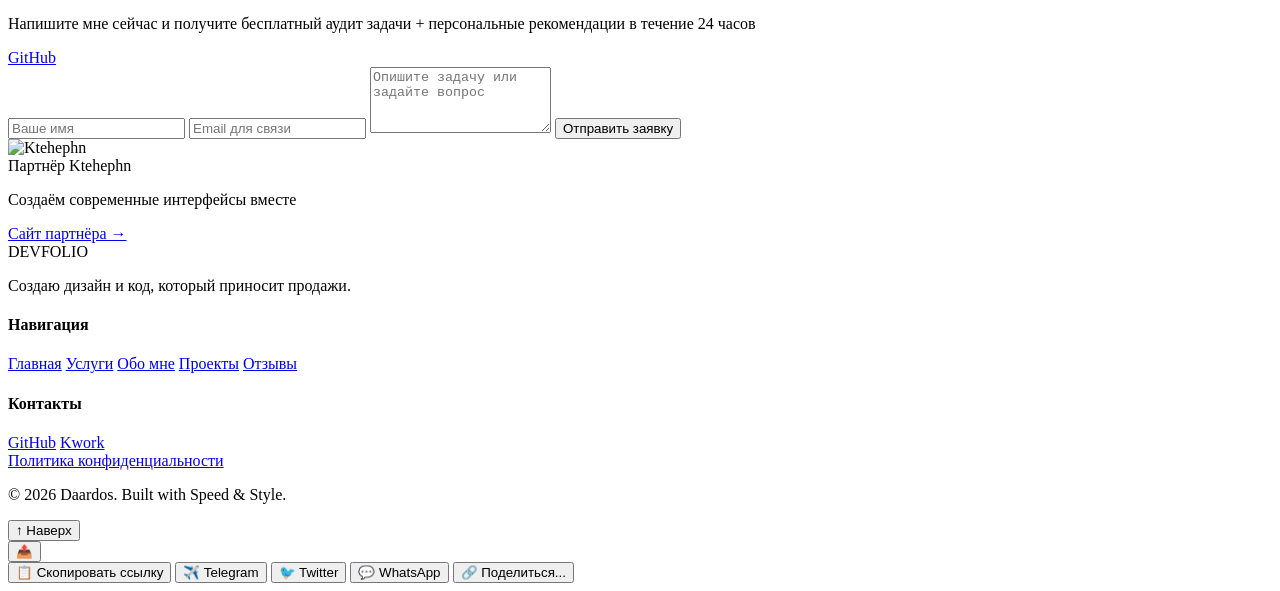
==== commit ba6839d9: "Python, C++" ====
--- a/index.html
+++ b/index.html
@@ -370,7 +370,7 @@
                 <article class="card" data-category="design" data-url="https://github.com/daardos/diploma">
                     <img src="" alt="" loading="lazy">
                     <div class="card-body">
-                        <h3>JS Mastery</h3>
+                        <h3>Python</h3>
                         <p style="color: var(--muted); font-size: 0.9rem; margin-top: 10px;">Моя личная работа на python</p>
                         <div class="card-links">
                             <a href="https://github.com/daardos/diploma" target="_blank">GitHub</a>
@@ -382,7 +382,7 @@
                 <article class="card" data-category="design" data-url="https://github.com/daardos/cpp">
                     <img src="" alt="" loading="lazy">
                     <div class="card-body">
-                        <h3>JS Mastery</h3>
+                        <h3>C++</h3>
                         <p style="color: var(--muted); font-size: 0.9rem; margin-top: 10px;">Моя личная работа на C++</p>
                         <div class="card-links">
                             <a href="https://github.com/daardos/cpp" target="_blank">GitHub</a>
